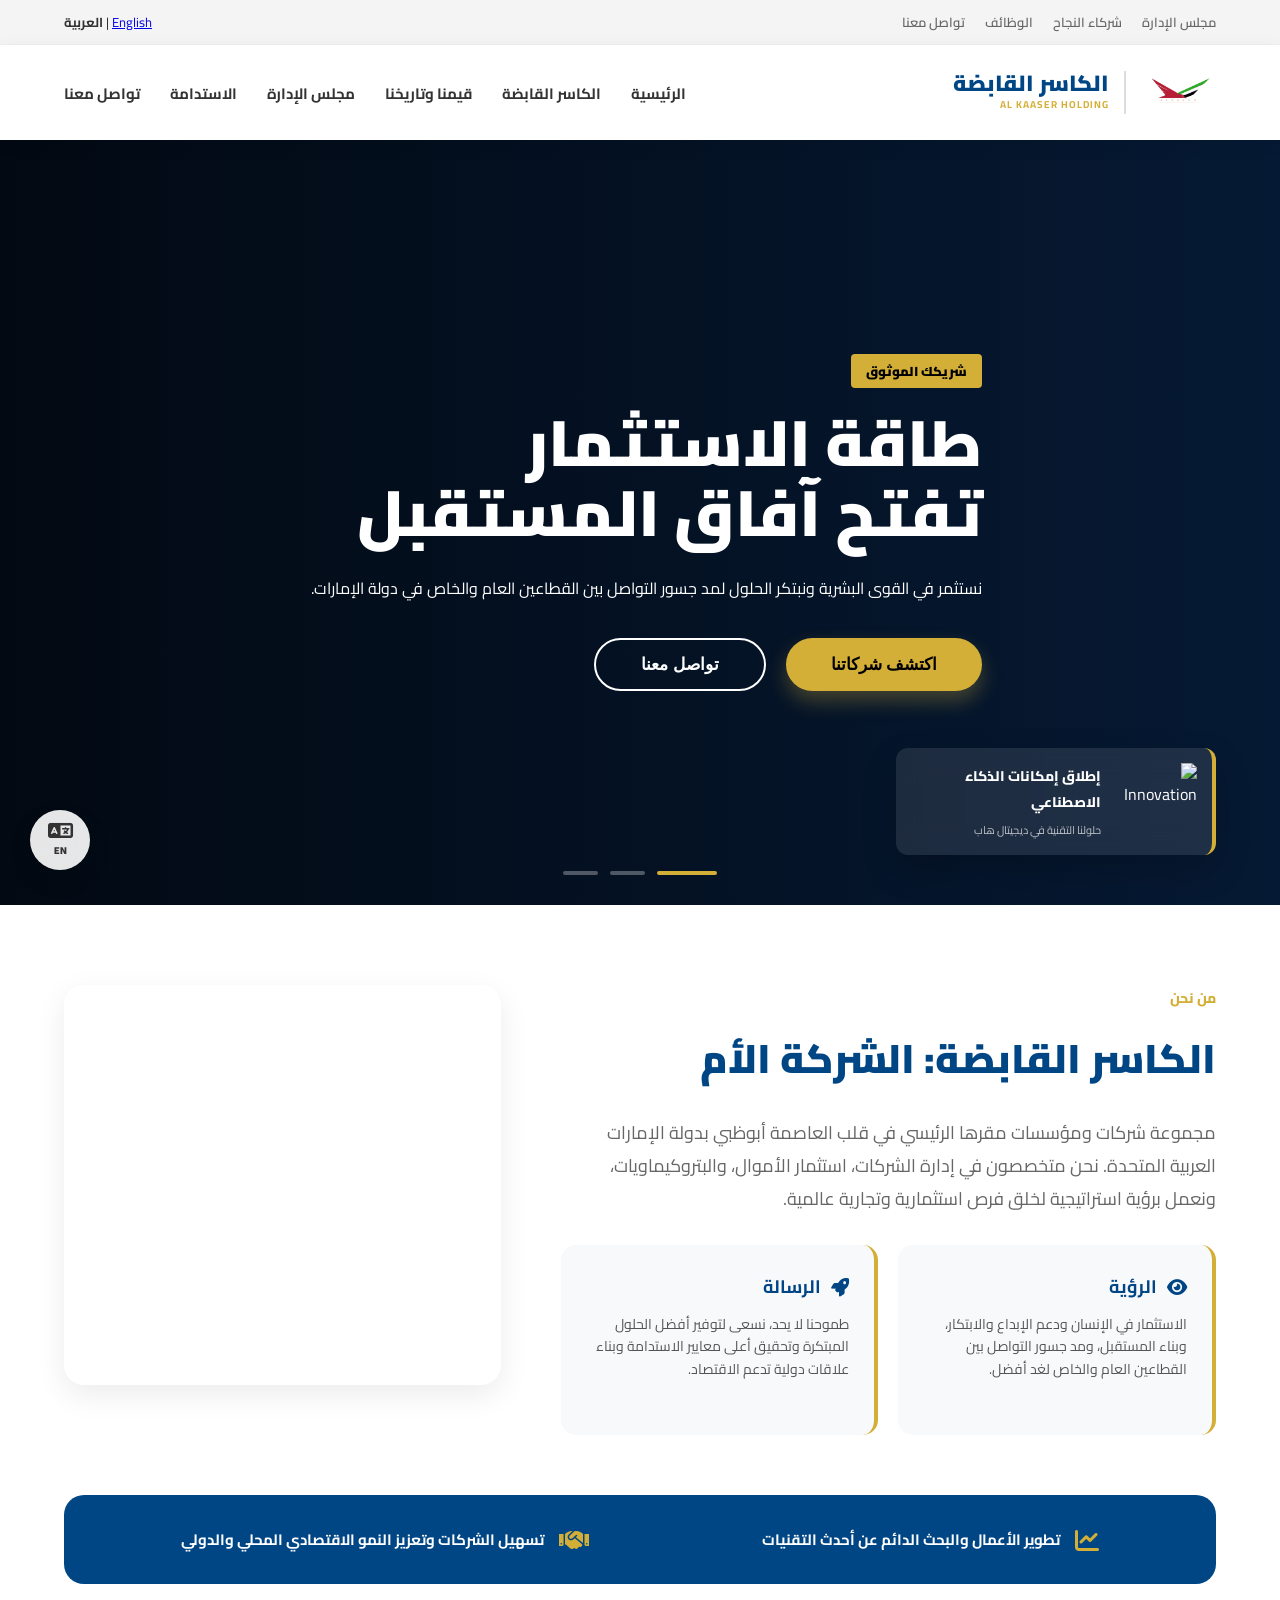
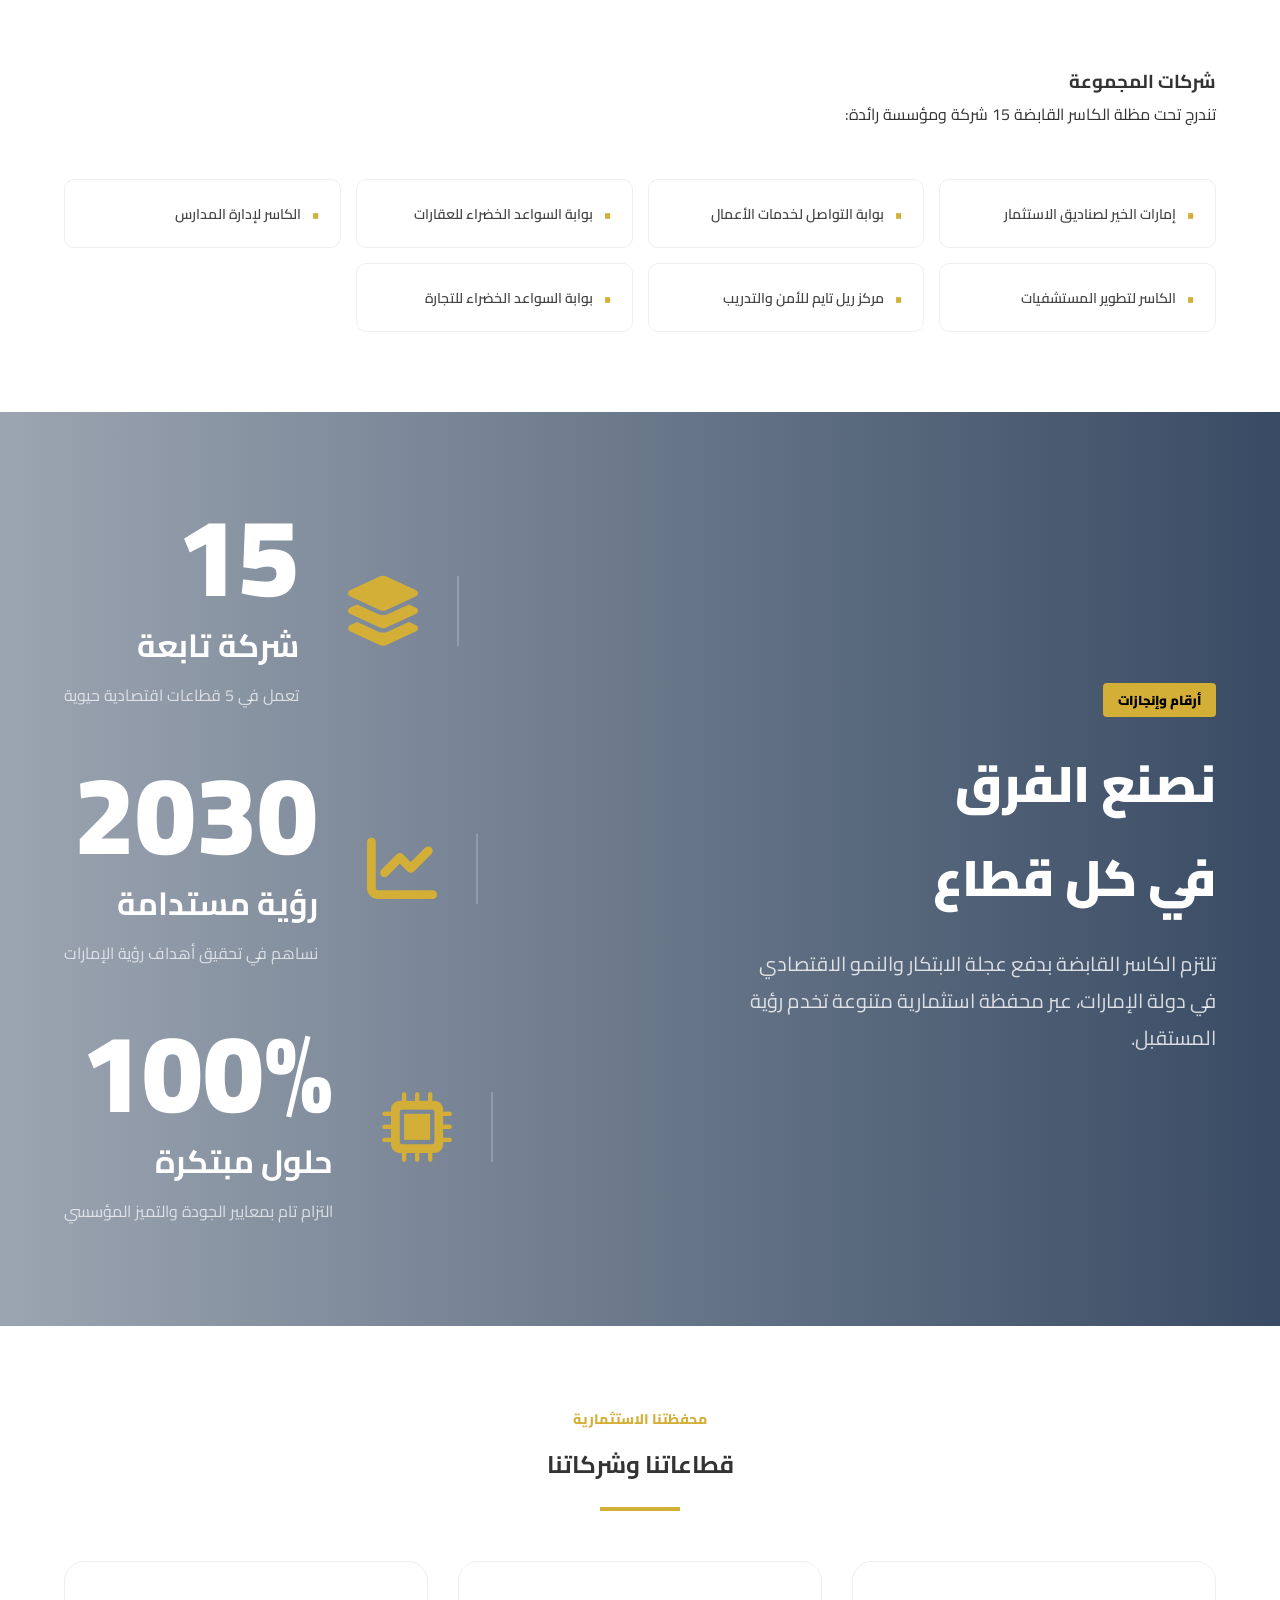
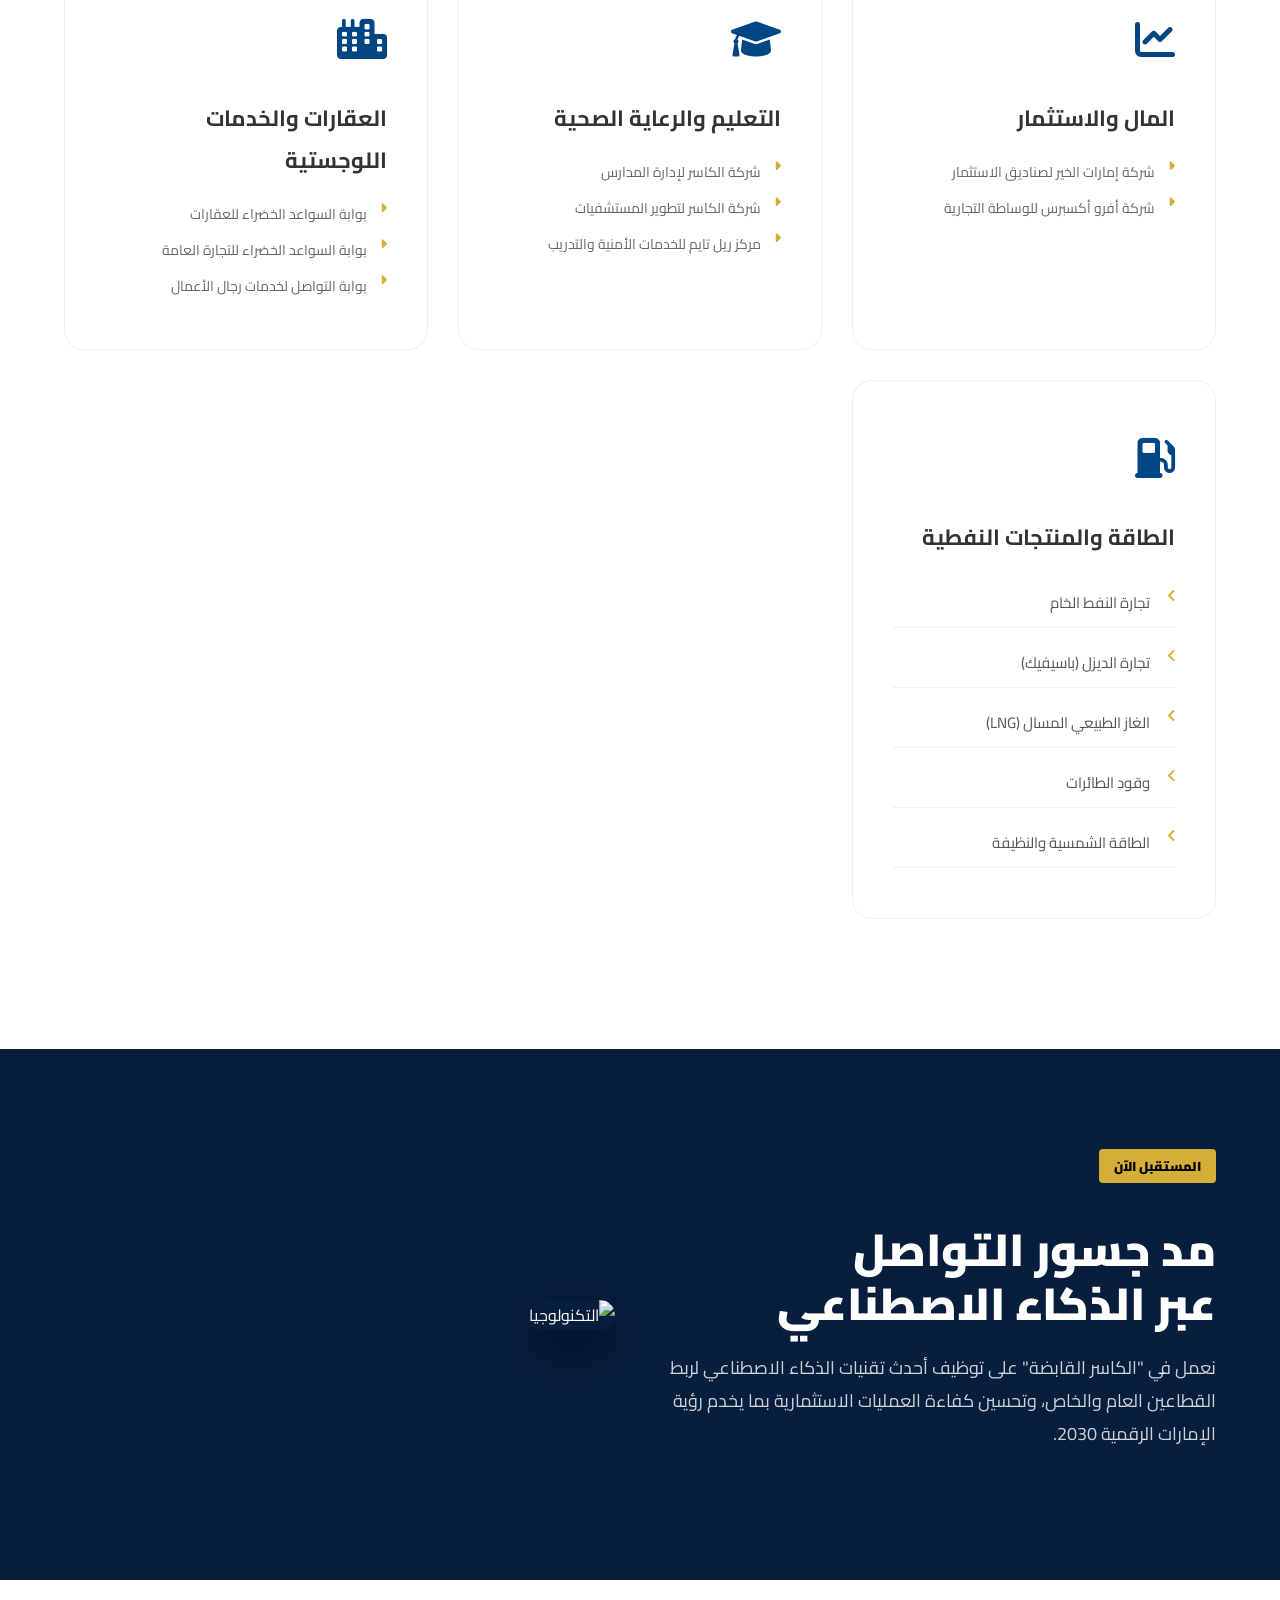
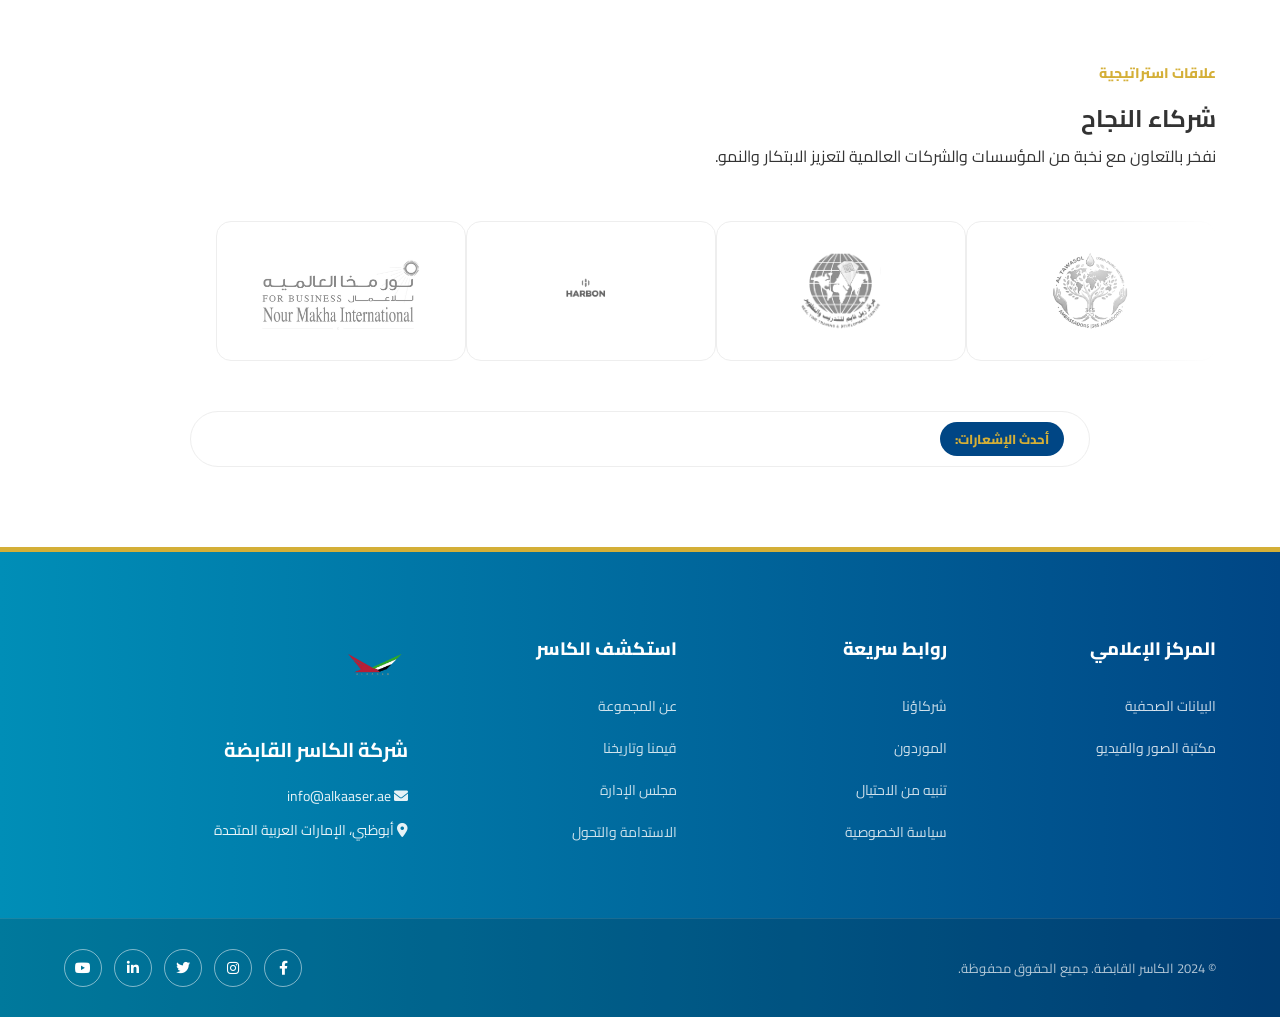
==== index.html @ e390e6de "first commit" ====
<!DOCTYPE html>
<html lang="ar" dir="rtl" id="main-html">

<head>
    <meta charset="UTF-8">
    <meta name="viewport" content="width=device-width, initial-scale=1.0">
    <title>الكاسر القابضة | Al Kaaser Holding</title>
    <link rel="stylesheet" href="style.css">
    <link href="https://fonts.googleapis.com/css2?family=Cairo:wght@300;400;600;700;900&display=swap" rel="stylesheet">
    <link rel="stylesheet" href="https://cdnjs.cloudflare.com/ajax/libs/font-awesome/6.0.0/css/all.min.css">
    <style>
        .lang-section { display: none; }
        .lang-section.active { display: block; }
    </style>
</head>
<body id="main-body">
    <div id="ar-version" class="lang-section active">
        <div class="top-bar">
            <div class="container flex-between">
                <div class="utility-links">
                    <a href="leadership.html">مجلس الإدارة</a>
                    <a href="partners.html">شركاء النجاح</a>
                    <a href="careers.html">الوظائف</a>
                    <a href="contact.html" class="top-contact-link">تواصل معنا</a>
                </div>
                <div class="lang-switch">
                    <a href="javascript:void(0)" onclick="switchLang('en')">English</a> | <strong>العربية</strong>
                </div>
            </div>
        </div>
        <header class="main-header">
            <div class="container nav-wrap">
                <div class="brand" onclick="location.reload()">
                    <img src="images/logo.png" alt="الكاسر" class="main-logo">
                    <div class="brand-text-container">
                        <span class="company-name">الكاسر القابضة</span>
                        <span class="company-sub">AL KAASER HOLDING</span>
                    </div>
                </div>
                <div class="menu-toggle" onclick="toggleMobileMenu()">
                    <i class="fas fa-bars"></i>
                </div>
                <nav class="main-nav">
                    <ul class="nav-menu">
                        <li><a href="index.html">الرئيسية</a></li>
                        <li><a href="about.html">الكاسر القابضة</a></li>
                        <li><a href="history.html">قيمنا وتاريخنا</a></li>
                        <li><a href="leadership.html">مجلس الإدارة</a></li>
                        <li><a href="sustainability.html">الاستدامة</a></li>
                        <li><a href="contact.html">تواصل معنا</a></li>
                    </ul>
                </nav>
            </div>
        </header>
        <div id="side-nav" class="mobile-sidebar">
            <div class="sidebar-header">
                <img src="images/logo.png" alt="Logo" width="50">
                <i class="fas fa-times" onclick="toggleMobileMenu()"></i>
            </div>
            <ul class="sidebar-links">
                <li><a href="index.html">الرئيسية</a></li>
                <li><a href="about.html">الكاسر القابضة</a></li>
                <li><a href="contact.html">تواصل معنا</a></li>
                <li><a href="history.html">قيمنا وتاريخنا</a></li>
                <li><a href="leadership.html">مجلس الإدارة</a></li>
            </ul>
        </div>
        <div id="overlay" class="menu-overlay" onclick="toggleMobileMenu()"></div>
        <section class="hero-slider ">
            <div class="slide active" style="background-image: url('https://static.myconnect.ae/-/media/yasconnect/project/ppad/plan-your-visit/famous-landmarks/article-qaw1.jpg');">
                <div class="hero-overlay">
                    <div class="container">
                        <div class="hero-content">
                            <span class="hero-badge">شريكك الموثوق</span>
                            <h1>طاقة الاستثمار <br> تفتح آفاق المستقبل</h1>
                            <p>نستثمر في القوى البشرية ونبتكر الحلول لمد جسور التواصل بين القطاعين العام والخاص في دولة الإمارات.</p>
                            <div class="hero-actions">
                                <button class="btn-gold-pro" onclick="location.href='#business'">اكتشف شركاتنا</button>
                                <button class="btn-outline-pro" onclick="location.href='#contact'">تواصل معنا</button>
                            </div>
                        </div>
                    </div>
                </div>
            </div>
            <div class="slide" style="background-image: url('https://images.unsplash.com/photo-1582672060674-bc2bd808a8b5?auto=format&fit=crop&w=1920&q=80');">
                <div class="hero-overlay">
                    <div class="container">
                        <div class="hero-content">
                            <span class="hero-badge">الاستدامة والبيئة</span>
                            <h1>نحو مستقبل <br> أخضر ومستدام</h1>
                            <p>نلتزم في الكاسر القابضة بتطبيق أعلى معايير الاستدامة البيئية والنمو الأخضر منخفض الكربون.</p>
                            <div class="hero-actions">
                                <button class="btn-gold-pro" onclick="location.href='sustainability.html'">تقرير الاستدامة</button>
                                <button class="btn-outline-pro" onclick="location.href='#about'">رؤيتنا</button>
                            </div>
                        </div>
                    </div>
                </div>
            </div>
            <div class="slide" style="background-image: url('https://images.unsplash.com/photo-1518770660439-4636190af475?auto=format&fit=crop&w=1920&q=80');">
                <div class="hero-overlay">
                    <div class="container">
                        <div class="hero-content">
                            <span class="hero-badge">الابتكار الرقمي</span>
                            <h1>الذكاء الاصطناعي <br> يقود استثماراتنا</h1>
                            <p>عبر "ديجيتال هاب"، نقدم حلولاً تقنية متطورة لتعزيز كفاءة الأعمال والتحول الرقمي الشامل.</p>
                            <div class="hero-actions">
                                <button class="btn-gold-pro" onclick="location.href='#innovation'">حلولنا التقنية</button>
                                <button class="btn-outline-pro" onclick="location.href='#business'">قطاعاتنا</button>
                            </div>
                        </div>
                    </div>
                </div>
            </div>
            <div class="hero-context-card">
                <div class="context-img">
                    <img src="https://images.unsplash.com/photo-1573164713988-8665fc963095?auto=format&fit=crop&w=200&q=80" alt="Innovation">
                </div>
                <div class="context-text">
                    <h4>إطلاق إمكانات الذكاء الاصطناعي</h4>
                    <p>حلولنا التقنية في ديجيتال هاب</p>
                </div>
            </div>
            <div class="slider-indicators">
                <span class="dot active"></span>
                <span class="dot"></span>
                <span class="dot"></span>
            </div>
        </section>

        <section id="about" class="section-padding container">
            <div class="vision-grid reveal">
                <div class="vision-text reveal-right delay-1">
                    <span class="sub-badge">من نحن</span>
                    <h2>الكاسر القابضة: الشركة الأم</h2>
                    <p>مجموعة شركات ومؤسسات مقرها الرئيسي في قلب العاصمة أبوظبي بدولة الإمارات العربية المتحدة. نحن متخصصون في إدارة الشركات، استثمار الأموال، والبتروكيماويات، ونعمل برؤية استراتيجية لخلق فرص استثمارية وتجارية عالمية.</p>
                    <div class="mission-mission-box">
                        <div class="mini-card">
                            <h3><i class="fas fa-eye"></i> الرؤية</h3>
                            <p>الاستثمار في الإنسان ودعم الإبداع والابتكار، وبناء المستقبل، ومد جسور التواصل بين القطاعين العام والخاص لغد أفضل.</p>
                        </div>
                        <div class="mini-card">
                            <h3><i class="fas fa-rocket"></i> الرسالة</h3>
                            <p>طموحنا لا يحد، نسعى لتوفير أفضل الحلول المبتكرة وتحقيق أعلى معايير الاستدامة وبناء علاقات دولية تدعم الاقتصاد.</p>
                        </div>
                    </div>
                </div>
                <div class="vision-image reveal-left delay-2">
                    <video autoplay muted loop playsinline class="vision-video">
                        <source src="Video .mp4" type="video/mp4">
                    </video>
                </div>
            </div>
            <div class="goals-bar reveal delay-3">
                <div class="goal-item"><i class="fas fa-chart-line"></i><span>تطوير الأعمال والبحث الدائم عن أحدث التقنيات</span></div>
                <div class="goal-item"><i class="fas fa-handshake"></i><span>تسهيل الشركات وتعزيز النمو الاقتصادي المحلي والدولي</span></div>
            </div>
            <div class="subsidiaries-section reveal delay-4">
                <div class="section-header-right"><h3>شركات المجموعة</h3><p>تندرج تحت مظلة الكاسر القابضة 15 شركة ومؤسسة رائدة:</p></div>
                <div class="companies-grid">
                    <div class="company-tag">إمارات الخير لصناديق الاستثمار</div>
                    <div class="company-tag">بوابة التواصل لخدمات الأعمال</div>
                    <div class="company-tag">بوابة السواعد الخضراء للعقارات</div>
                    <div class="company-tag">الكاسر لإدارة المدارس</div>
                    <div class="company-tag">الكاسر لتطوير المستشفيات</div>
                    <div class="company-tag">مركز ريل تايم للأمن والتدريب</div>
                    <div class="company-tag">بوابة السواعد الخضراء للتجارة</div>
                </div>
            </div>
        </section>
        <section class="adnoc-stats-section">
            <div class="fixed-gradient-overlay">
                <div class="container adnoc-grid">
                    <div class="adnoc-stats-info">
                        <span class="hero-badge">أرقام وإنجازات</span>
                        <h2>نصنع الفرق <br> في كل قطاع</h2>
                        <p>تلتزم الكاسر القابضة بدفع عجلة الابتكار والنمو الاقتصادي في دولة الإمارات، عبر محفظة استثمارية متنوعة تخدم رؤية المستقبل.</p>
                    </div>
                    <div class="adnoc-numbers-list">
                        <div class="adnoc-stat-card">
                            <div class="adnoc-icon-box"><i class="fas fa-layer-group"></i></div>
                            <div class="adnoc-num-wrap"><span class="big-num">15</span><div class="stat-title">شركة تابعة</div><p class="stat-desc">تعمل في 5 قطاعات اقتصادية حيوية</p></div>
                        </div>
                        <div class="adnoc-stat-card">
                            <div class="adnoc-icon-box"><i class="fas fa-chart-line"></i></div>
                            <div class="adnoc-num-wrap"><span class="big-num">2030</span><div class="stat-title">رؤية مستدامة</div><p class="stat-desc">نساهم في تحقيق أهداف رؤية الإمارات</p></div>
                        </div>
                        <div class="adnoc-stat-card">
                            <div class="adnoc-icon-box"><i class="fas fa-microchip"></i></div>
                            <div class="adnoc-num-wrap"><span class="big-num">100%</span><div class="stat-title">حلول مبتكرة</div><p class="stat-desc">التزام تام بمعايير الجودة والتميز المؤسسي</p></div>
                        </div>
                    </div>
                </div>
            </div>
        </section>
        <section id="business" class="section-padding container">
            <div class="section-title">
                <span class="sub-badge" style="text-align: center;">محفظتنا الاستثمارية</span>
                <h2 style="text-align: center;">قطاعاتنا وشركاتنا</h2>
                <div class="line-center"></div>
            </div>
            <div class="sectors-grid">
                <div class="sector-card reveal delay-1">
                    <div class="sector-icon"><i class="fas fa-chart-line"></i></div>
                    <h3>المال والاستثمار</h3>
                    <ul><li>شركة إمارات الخير لصناديق الاستثمار</li><li>شركة أفرو أكسبرس للوساطة التجارية</li></ul>
                </div>
                <div class="sector-card reveal delay-3">
                    <div class="sector-icon"><i class="fas fa-graduation-cap"></i></div>
                    <h3>التعليم والرعاية الصحية</h3>
                    <ul><li>شركة الكاسر لإدارة المدارس</li><li>شركة الكاسر لتطوير المستشفيات</li><li>مركز ريل تايم للخدمات الأمنية والتدريب</li></ul>
                </div>
                <div class="sector-card">
                    <div class="sector-icon"><i class="fas fa-city"></i></div>
                    <h3>العقارات والخدمات اللوجستية</h3>
                    <ul><li>بوابة السواعد الخضراء للعقارات</li><li>بوابة السواعد الخضراء للتجارة العامة</li><li>بوابة التواصل لخدمات رجال الأعمال</li></ul>
                </div>
                <div class="sector-card reveal delay-1">
                    <div class="sector-icon"><i class="fas fa-gas-pump"></i></div>
                    <h3>الطاقة والمنتجات النفطية</h3>
                    <ul class="product-links">
                        <li onclick="showProductDetails('oil')">تجارة النفط الخام</li>
                        <li onclick="showProductDetails('diesel')">تجارة الديزل (باسيفيك)</li>
                        <li onclick="showProductDetails('lng')">الغاز الطبيعي المسال (LNG)</li>
                        <li onclick="showProductDetails('jetfuel')">وقود الطائرات</li>
                        <li onclick="showProductDetails('solar')">الطاقة الشمسية والنظيفة</li>
                    </ul>
                </div>
            </div>
        </section>
        <section id="innovation" class="tech-section">
            <div class="container tech-wrapper">
                <div class="tech-visual">
                    <img src="https://images.unsplash.com/photo-1518770660439-4636190af475?auto=format&fit=crop&w=800&q=80" alt="التكنولوجيا">
                </div>
                <div class="tech-content">
                    <span class="hero-badge">المستقبل الآن</span>
                    <h2>مد جسور التواصل <br>عبر الذكاء الاصطناعي</h2>
                    <p>نعمل في "الكاسر القابضة" على توظيف أحدث تقنيات الذكاء الاصطناعي لربط القطاعين العام والخاص، وتحسين كفاءة العمليات الاستثمارية بما يخدم رؤية الإمارات الرقمية 2030.</p>
                </div>
            </div>
        </section>
        <section class="partners-section reveal">
            <div class="container">
                <div class="section-title">
                    <span class="sub-badge">علاقات استراتيجية</span>
                    <h2>شركاء النجاح</h2>
                    <p>نفخر بالتعاون مع نخبة من المؤسسات والشركات العالمية لتعزيز الابتكار والنمو.</p>
                </div>
                <div class="logos-slider">
                    <div class="logos-track">
                        <div class="logo-item"><img src="images/p-logo1.png" alt="Partner 1"></div>
                        <div class="logo-item"><img src="images/p-logo2.png" alt="Partner 2"></div>
                        <div class="logo-item"><img src="images/p-logo3.png" alt="Partner 3"></div>
                        <div class="logo-item"><img src="images/نور.jpeg" alt="Partner 5"></div>
                    </div>
                </div>
                <div class="partners-notifications">
                    <div class="notif-label">أحدث الإشعارات:</div>
                    <div class="notif-content">
                        <marquee direction="right" scrollamount="5">
                            🚀 توقيع اتفاقية تعاون مع "شركة طاقة" لتطوير حلول الطاقة الشمسية .. 🏆 تكريم "مجموعة الكاسر" كأفضل شريك استراتيجي لعام 2024 .. 🤝 انضمام "ديجيتال هاب" لمبادرة الابتكار الرقمي الوطنية ..
                        </marquee>
                    </div>
                </div>
            </div>
        </section>
        <footer class="main-footer">
            <div class="container footer-grid-wrap">
                <div class="footer-column">
                    <h4>المركز الإعلامي</h4>
                    <ul><li><a href="#">البيانات الصحفية</a></li><li><a href="#">مكتبة الصور والفيديو</a></li></ul>
                </div>
                <div class="footer-column">
                    <h4>روابط سريعة</h4>
                    <ul><li><a href="#">شركاؤنا</a></li><li><a href="#">الموردون</a></li><li><a href="#">تنبيه من الاحتيال</a></li><li><a href="privacy.html">سياسة الخصوصية</a></li></ul>
                </div>
                <div class="footer-column">
                    <h4>استكشف الكاسر</h4>
                    <ul><li><a href="about.html">عن المجموعة</a></li><li><a href="history.html">قيمنا وتاريخنا</a></li><li><a href="leadership.html">مجلس الإدارة</a></li><li><a href="sustainability.html">الاستدامة والتحول</a></li></ul>
                </div>
                <div class="footer-column brand-info-col">
                    <img src="images/logo.png" alt="Al Kaaser Logo" class="footer-logo">
                    <h3>شركة الكاسر القابضة</h3>
                    <div class="contact-details">
                        <p><i class="fas fa-envelope"></i> info@alkaaser.ae</p>
                        <p><i class="fas fa-map-marker-alt"></i> أبوظبي، الإمارات العربية المتحدة</p>
                    </div>
                </div>
            </div>
            <div class="footer-bottom-bar">
                <div class="container flex-between mobile-column">
                    <p>© 2024 الكاسر القابضة. جميع الحقوق محفوظة.</p>
                    <div class="social-icons-wrap">
                        <a href="#" class="social-circle"><i class="fab fa-facebook-f"></i></a>
                        <a href="#" class="social-circle"><i class="fab fa-instagram"></i></a>
                        <a href="#" class="social-circle"><i class="fab fa-twitter"></i></a>
                        <a href="#" class="social-circle"><i class="fab fa-linkedin-in"></i></a>
                        <a href="#" class="social-circle"><i class="fab fa-youtube"></i></a>
                    </div>
                </div>
            </div>
        </footer>

        <a href="javascript:void(0)" onclick="switchLang('en')" class="lang-float-btn" title="Switch to English">
            <i class="fas fa-language"></i>
            <span>EN</span>
        </a>
    </div>
    <div id="en-version" class="lang-section">
        <div class="top-bar">
            <div class="container flex-between">
                <div class="utility-links">
                    <a href="leadership.html">Board of Directors</a>
                    <a href="partners.html">Success Partners</a>
                    <a href="careers.html">Careers</a>
                    <a href="contact.html" class="top-contact-link">Contact Us</a>
                </div>
                <div class="lang-switch">
                    <a href="javascript:void(0)" onclick="switchLang('ar')">العربية</a> | <strong>English</strong>
                </div>
            </div>
        </div>
        <header class="main-header">
            <div class="container nav-wrap">
                <div class="brand" onclick="location.reload()">
                    <img src="images/logo.png" alt="Al Kaaser" class="main-logo">
                    <div class="brand-text-container">
                        <span class="company-name">Al Kaaser Holding</span>
                        <span class="company-sub">AL KAASER HOLDING</span>
                    </div>
                </div>
                <div class="menu-toggle" onclick="toggleMobileMenu()">
                    <i class="fas fa-bars"></i>
                </div>
                <nav class="main-nav">
                    <ul class="nav-menu">
                        <li><a href="index.html">Home</a></li>
                        <li><a href="about.html">About Al Kaaser</a></li>
                        <li><a href="history.html">Values & History</a></li>
                        <li><a href="leadership.html">Board of Directors</a></li>
                        <li><a href="sustainability.html">Sustainability</a></li>
                        <li><a href="contact.html">Contact Us</a></li>
                    </ul>
                </nav>
            </div>
        </header>
        <div id="side-nav" class="mobile-sidebar">
            <div class="sidebar-header">
                <img src="images/logo.png" alt="Logo" width="50">
                <i class="fas fa-times" onclick="toggleMobileMenu()"></i>
            </div>
            <ul class="sidebar-links">
                <li><a href="index.html">Home</a></li>
                <li><a href="about.html">Al Kaaser Holding</a></li>
                <li><a href="contact.html">Contact Us</a></li>
                <li><a href="history.html">Values & History</a></li>
                <li><a href="leadership.html">Board of Directors</a></li>
            </ul>
        </div>
        <div id="overlay" class="menu-overlay" onclick="toggleMobileMenu()"></div>
        <section class="hero-slider">
            <div class="slide active" style="background-image: url('https://static.myconnect.ae/-/media/yasconnect/project/ppad/plan-your-visit/famous-landmarks/article-qaw1.jpg');">
                <div class="hero-overlay">
                    <div class="container">
                        <div class="hero-content">
                            <span class="hero-badge">Your Trustworthy Partner</span>
                            <h1>Investment Energy <br> Unlocking the Future</h1>
                            <p>We invest in human capital and innovate solutions to bridge the gap between public and private sectors in the UAE.</p>
                            <div class="hero-actions">
                                <button class="btn-gold-pro" onclick="location.href='#business'">Explore Our Companies</button>
                                <button class="btn-outline-pro" onclick="location.href='#contact'">Contact Us</button>
                            </div>
                        </div>
                    </div>
                </div>
            </div>
            <div class="slide" style="background-image: url('https://images.unsplash.com/photo-1582672060674-bc2bd808a8b5?auto=format&fit=crop&w=1920&q=80');">
                <div class="hero-overlay">
                    <div class="container">
                        <div class="hero-content">
                            <span class="hero-badge">Sustainability & Environment</span>
                            <h1>Towards a Green <br> and Sustainable Future</h1>
                            <p>At Al Kaaser Holding, we are committed to the highest standards of environmental sustainability and low-carbon green growth.</p>
                            <div class="hero-actions">
                                <button class="btn-gold-pro" onclick="location.href='sustainability-en.html'">Sustainability Report</button>
                                <button class="btn-outline-pro" onclick="location.href='#about'">Our Vision</button>
                            </div>
                        </div>
                    </div>
                </div>
            </div>
            <div class="slide" style="background-image: url('https://images.unsplash.com/photo-1518770660439-4636190af475?auto=format&fit=crop&w=1920&q=80');">
                <div class="hero-overlay">
                    <div class="container">
                        <div class="hero-content">
                            <span class="hero-badge">Digital Innovation</span>
                            <h1>Artificial Intelligence <br> Driving Our Investments</h1>
                            <p>Through "Digital Hub", we provide advanced technical solutions to enhance business efficiency and comprehensive digital transformation.</p>
                            <div class="hero-actions">
                                <button class="btn-gold-pro" onclick="location.href='#innovation'">Our Tech Solutions</button>
                                <button class="btn-outline-pro" onclick="location.href='#business'">Our Sectors</button>
                            </div>
                        </div>
                    </div>
                </div>
            </div>
            <div class="hero-context-card">
                <div class="context-img">
                    <img src="https://images.unsplash.com/photo-1573164713988-8665fc963095?auto=format&fit=crop&w=200&q=80" alt="Innovation">
                </div>
                <div class="context-text">
                    <h4>Unlocking AI Potential</h4>
                    <p>Our technical solutions at Digital Hub</p>
                </div>
            </div>
            <div class="slider-indicators">
                <span class="dot active"></span>
                <span class="dot"></span>
                <span class="dot"></span>
            </div>
        </section>
        <section id="about" class="section-padding container">
            <div class="vision-grid reveal">
                <div class="vision-text reveal-left delay-1">
                    <span class="sub-badge">About Us</span>
                    <h2>Al Kaaser Holding: The Parent Company</h2>
                    <p>A group of companies and institutions headquartered in the heart of Abu Dhabi, UAE. We specialize in corporate management, investment, and petrochemicals, working with a strategic vision to create global investment and trade opportunities.</p>
                    <div class="mission-mission-box">
                        <div class="mini-card">
                            <h3><i class="fas fa-eye"></i> Vision</h3>
                            <p>Investing in people, supporting creativity and innovation, building the future, and bridging the public and private sectors for a better tomorrow.</p>
                        </div>
                        <div class="mini-card">
                            <h3><i class="fas fa-rocket"></i> Mission</h3>
                            <p>Our ambition is limitless; we seek to provide the best innovative solutions, achieve the highest sustainability standards, and build international relations that support the economy.</p>
                        </div>
                    </div>
                </div>
                <div class="vision-image reveal-right delay-2">
                    <video autoplay muted loop playsinline class="vision-video">
                        <source src="Video .mp4" type="video/mp4">
                    </video>
                </div>
            </div>
            <div class="goals-bar reveal delay-3">
                <div class="goal-item"><i class="fas fa-chart-line"></i><span>Business development and continuous research for latest technologies</span></div>
                <div class="goal-item"><i class="fas fa-handshake"></i><span>Empowering companies and enhancing local and international economic growth</span></div>
            </div>
            <div class="subsidiaries-section reveal delay-4">
                <div class="section-header-left"><h3>Group Companies</h3><p>Al Kaaser Holding oversees 15 leading companies and institutions:</p></div>
                <div class="companies-grid">
                    <div class="company-tag">Emirates Al Khair for Investment Funds</div>
                    <div class="company-tag">Communication Gate for Business Services</div>
                    <div class="company-tag">Green Arms Gate for Real Estate</div>
                    <div class="company-tag">Al Kaaser School Management</div>
                    <div class="company-tag">Al Kaaser Hospital Management & Development</div>
                    <div class="company-tag">Real Time Security & Training Center</div>
                    <div class="company-tag">Green Arms Gate for General Trade</div>
                </div>
            </div>
        </section>
        <section class="adnoc-stats-section">
            <div class="fixed-gradient-overlay">
                <div class="container adnoc-grid">
                    <div class="adnoc-stats-info">
                        <span class="hero-badge">Numbers & Achievements</span>
                        <h2>Making a Difference <br> in Every Sector</h2>
                        <p>Al Kaaser Holding is committed to driving innovation and economic growth in the UAE through a diverse investment portfolio serving the vision of the future.</p>
                    </div>
                    <div class="adnoc-numbers-list">
                        <div class="adnoc-stat-card">
                            <div class="adnoc-icon-box"><i class="fas fa-layer-group"></i></div>
                            <div class="adnoc-num-wrap"><span class="big-num">15</span><div class="stat-title">Subsidiaries</div><p class="stat-desc">Operating in 5 vital economic sectors</p></div>
                        </div>
                        <div class="adnoc-stat-card">
                            <div class="adnoc-icon-box"><i class="fas fa-chart-line"></i></div>
                            <div class="adnoc-num-wrap"><span class="big-num">2030</span><div class="stat-title">Sustainable Vision</div><p class="stat-desc">Contributing to UAE's Vision goals</p></div>
                        </div>
                        <div class="adnoc-stat-card">
                            <div class="adnoc-icon-box"><i class="fas fa-microchip"></i></div>
                            <div class="adnoc-num-wrap"><span class="big-num">100%</span><div class="stat-title">Innovative Solutions</div><p class="stat-desc">Full commitment to quality and excellence</p></div>
                        </div>
                    </div>
                </div>
            </div>
        </section>
        <section id="business" class="section-padding container">
            <div class="section-title">
                <span class="sub-badge" style="text-align: center;">Our Investment Portfolio</span>
                <h2 style="text-align: center;">Sectors & Companies</h2>
                <div class="line-center"></div>
            </div>
            <div class="sectors-grid">
                <div class="sector-card reveal delay-1">
                    <div class="sector-icon"><i class="fas fa-chart-line"></i></div>
                    <h3>Finance & Investment</h3>
                    <ul><li>Emirates Al Khair for Investment Funds</li><li>Afro Express for Trade Brokerage</li></ul>
                </div>
                <div class="sector-card reveal delay-3">
                    <div class="sector-icon"><i class="fas fa-graduation-cap"></i></div>
                    <h3>Education & Healthcare</h3>
                    <ul><li>Al Kaaser School Management</li><li>Al Kaaser Hospital Management</li><li>Real Time Training Center</li></ul>
                </div>
                <div class="sector-card">
                    <div class="sector-icon"><i class="fas fa-city"></i></div>
                    <h3>Real Estate & Logistics</h3>
                    <ul><li>Green Arms Gate for Real Estate</li><li>Green Arms Gate for General Trade</li><li>Communication Gate for Business Services</li></ul>
                </div>
                <div class="sector-card reveal delay-1">
                    <div class="sector-icon"><i class="fas fa-gas-pump"></i></div>
                    <h3>Energy & Petroleum Products</h3>
                    <ul class="product-links">
                        <li onclick="showProductDetails('oil')">Crude Oil Trading</li>
                        <li onclick="showProductDetails('diesel')">Diesel Trading (Pacific)</li>
                        <li onclick="showProductDetails('lng')">Liquefied Natural Gas (LNG)</li>
                        <li onclick="showProductDetails('jetfuel')">Aviation Fuel</li>
                        <li onclick="showProductDetails('solar')">Solar & Clean Energy</li>
                    </ul>
                </div>
            </div>
        </section>
        <section id="innovation" class="tech-section">
            <div class="container tech-wrapper">
                <div class="tech-visual">
                    <img src="https://images.unsplash.com/photo-1518770660439-4636190af475?auto=format&fit=crop&w=800&q=80" alt="Technology">
                </div>
                <div class="tech-content">
                    <span class="hero-badge">Future is Now</span>
                    <h2>Bridging Connections <br>Through AI</h2>
                    <p>At Al Kaaser Holding, we work on employing the latest AI technologies to link the public and private sectors, improving efficiency in line with the UAE Digital Vision 2030.</p>
                </div>
            </div>
        </section>
        <section class="partners-section reveal">
            <div class="container">
                <div class="section-title">
                    <span class="sub-badge">Strategic Relationships</span>
                    <h2>Success Partners</h2>
                    <p>We pride ourselves on collaborating with elite global institutions and companies to foster innovation and growth.</p>
                </div>
                <div class="logos-slider">
                    <div class="logos-track">
                        <div class="logo-item"><img src="images/p-logo1.png" alt="Partner 1"></div>
                        <div class="logo-item"><img src="images/p-logo2.png" alt="Partner 2"></div>
                        <div class="logo-item"><img src="images/p-logo3.png" alt="Partner 3"></div>
                        <div class="logo-item"><img src="images/نور.jpeg" alt="Partner 5"></div>
                    </div>
                </div>
                <div class="partners-notifications">
                    <div class="notif-label">Latest Announcements:</div>
                    <div class="notif-content">
                        <marquee direction="left" scrollamount="5">
                            🚀 Signed a collaboration agreement with "TAQA" to develop solar energy solutions .. 🏆 Al Kaaser Group honored as Best Strategic Partner of 2024 .. 🤝 Digital Hub joins the National Digital Innovation Initiative ..
                        </marquee>
                    </div>
                </div>
            </div>
        </section>
        <footer class="main-footer">
            <div class="container footer-grid-wrap">
                <div class="footer-column">
                    <h4>Media Center</h4>
                    <ul><li><a href="#">Press Releases</a></li><li><a href="#">Photo & Video Library</a></li></ul>
                </div>
                <div class="footer-column">
                    <h4>Quick Links</h4>
                    <ul><li><a href="#">Our Partners</a></li><li><a href="#">Suppliers</a></li><li><a href="#">Fraud Alert</a></li><li><a href="privacy.html">Privacy Policy</a></li></ul>
                </div>
                <div class="footer-column">
                    <h4>Explore Al Kaaser</h4>
                    <ul><li><a href="about.html">About the Group</a></li><li><a href="history.html">Values & History</a></li><li><a href="leadership.html">Board of Directors</a></li><li><a href="sustainability.html">Sustainability & Transformation</a></li></ul>
                </div>
                <div class="footer-column brand-info-col">
                    <img src="images/logo.png" alt="Al Kaaser Logo" class="footer-logo">
                    <h3>Al Kaaser Holding Company</h3>
                    <div class="contact-details">
                        <p><i class="fas fa-envelope"></i> info@alkaaser.ae</p>
                        <p><i class="fas fa-map-marker-alt"></i> Abu Dhabi, United Arab Emirates</p>
                    </div>
                </div>
            </div>
            <div class="footer-bottom-bar">
                <div class="container flex-between mobile-column">
                    <p>© 2024 Al Kaaser Holding. All Rights Reserved.</p>
                    <div class="social-icons-wrap">
                        <a href="#" class="social-circle"><i class="fab fa-facebook-f"></i></a>
                        <a href="#" class="social-circle"><i class="fab fa-instagram"></i></a>
                        <a href="#" class="social-circle"><i class="fab fa-twitter"></i></a>
                        <a href="#" class="social-circle"><i class="fab fa-linkedin-in"></i></a>
                        <a href="#" class="social-circle"><i class="fab fa-youtube"></i></a>
                    </div>
                </div>
            </div>
        </footer>
        <a href="javascript:void(0)" onclick="switchLang('ar')" class="lang-float-btn" title="Switch to Arabic">
            <i class="fas fa-language"></i>
            <span>AR</span>
        </a>
    </div>
    <script>
        function switchLang(lang) {
            const body = document.getElementById('main-body');
            const html = document.getElementById('main-html');
            const arSection = document.getElementById('ar-version');
            const enSection = document.getElementById('en-version');
            if (lang === 'en') {
                arSection.classList.remove('active');
                enSection.classList.add('active');
                html.setAttribute('lang', 'en');
                html.setAttribute('dir', 'ltr');
                body.classList.add('en-version');
            } else {
                enSection.classList.remove('active');
                arSection.classList.add('active');
                html.setAttribute('lang', 'ar');
                html.setAttribute('dir', 'rtl');
                body.classList.remove('en-version');
            }
            window.scrollTo(0, 0);
        }
    </script>
    <script src="script.js"></script>
</body>
</html>
---- style.css ----
@import url('https://fonts.googleapis.com/css2?family=Cairo:wght@300;400;600;700;900&display=swap');

:root {
    --primary: #004685;
    --accent: #d4af37;
    --dark: #0c0c0c;
    --gray-bg: #f8f9fb;
    --white: #ffffff;
    --shadow: 0 10px 30px rgba(0, 0, 0, 0.08);
}

* {
    margin: 0;
    padding: 0;
    box-sizing: border-box;
}

body {
    font-family: 'Cairo', sans-serif;
    background: var(--white);
    color: #333;
    direction: rtl;
}

.container {
    width: 90%;
    max-width: 1300px;
    margin: 0 auto;
}

.flex-between {
    display: flex;
    justify-content: space-between;
    align-items: center;
}

.top-bar {
    background: #f4f4f4;
    padding: 10px 0;
    font-size: 13px;
    border-bottom: 1px solid #eee;
}

.utility-links {
    display: flex;
    gap: 20px;
}

.utility-links a {
    color: #666;
    text-decoration: none;
    font-weight: 600;
    transition: 0.3s;
}

.utility-links a:hover {
    color: var(--primary);
}

.main-header {
    background: #fff;
    padding: 10px 0;
    position: sticky;
    top: 0;
    z-index: 1000;
    box-shadow: 0 4px 15px rgba(0, 0, 0, 0.03);
}

.nav-wrap {
    display: flex;
    justify-content: space-between;
    align-items: center;
}

.brand {
    display: flex;
    align-items: center;
    gap: 18px;
    cursor: pointer;
}

.main-logo {
    height: 80px;
    width: auto;
    object-fit: contain;
}

.brand-text-container {
    display: flex;
    flex-direction: column;
    border-right: 2px solid #ddd;
    padding-right: 15px;
}

.company-name {
    font-size: 24px;
    font-weight: 900;
    color: var(--primary);
    line-height: 1.1;
}

.company-sub {
    font-size: 11px;
    font-weight: 700;
    color: var(--accent);
    letter-spacing: 1px;
}

.nav-menu {
    display: flex;
    list-style: none;
    gap: 30px;
    align-items: center;
}

.nav-menu a {
    text-decoration: none;
    color: var(--dark);
    font-weight: 700;
    font-size: 15px;
    transition: 0.3s;
}

.nav-menu a:hover {
    color: var(--primary);
}

.hero {
    height: 85vh;
    background: linear-gradient(rgba(0, 0, 0, 0.45), rgba(0, 0, 0, 0.45)),
        url('https://images.unsplash.com/photo-1582672060674-bc2bd808a8b5?auto=format&fit=crop&w=1920&q=80') center/cover no-repeat;
    display: flex;
    align-items: center;
    justify-content: center;
    color: white;
    text-align: center;
}

.hero-content {
    max-width: 850px;
    margin: 0 auto;
}

.hero-badge {
    background: var(--accent);
    color: #000;
    padding: 6px 20px;
    font-weight: 900;
    margin-bottom: 25px;
    display: inline-block;
    border-radius: 4px;
    font-size: 14px;
}

.hero h1 {
    font-size: 65px;
    font-weight: 900;
    line-height: 1.2;
    margin-bottom: 25px;
    text-shadow: 0 5px 15px rgba(0, 0, 0, 0.3);
}

.hero p {
    font-size: 20px;
    margin-bottom: 45px;
    opacity: 0.95;
    max-width: 750px;
    margin-left: auto;
    margin-right: auto;
}

.hero-actions {
    display: flex;
    gap: 20px;
    justify-content: center;
}

.btn-primary {
    background: var(--accent);
    border: none;
    padding: 18px 50px;
    font-weight: 900;
    border-radius: 50px;
    cursor: pointer;
    transition: 0.3s;
    font-size: 16px;
    color: #000;
}

.btn-primary:hover {
    background: #fff;
    transform: translateY(-3px);
}

.btn-outline {
    background: transparent;
    border: 2px solid #fff;
    color: #fff;
    padding: 18px 50px;
    border-radius: 50px;
    cursor: pointer;
    font-weight: 700;
    transition: 0.3s;
}

.btn-outline:hover {
    background: #fff;
    color: var(--primary);
}

.section-padding {
    padding: 100px 0;
}

.vision-layout {
    display: grid;
    grid-template-columns: 1fr 1fr;
    gap: 80px;
    align-items: center;
}

.sustainability-section {
    background: var(--gray-bg);
    padding: 100px 0;
}

.eco-card {
    background: #fff;
    padding: 50px;
    border-radius: 30px;
    display: flex;
    align-items: center;
    gap: 50px;
    box-shadow: var(--shadow);
}

.has-mega {
    position: static;
}

.mega-menu {
    position: absolute;
    top: 100%;
    left: 0;
    width: 100%;
    background: #fff;
    padding: 60px 5%;
    box-shadow: 0 20px 40px rgba(0, 0, 0, 0.1);
    display: none;
    border-top: 3px solid var(--primary);
    z-index: 999;
}

.has-mega:hover .mega-menu {
    display: block;
}

.mega-grid {
    display: grid;
    grid-template-columns: repeat(5, 1fr);
    gap: 30px;
}

.mega-col h4 {
    color: var(--primary);
    font-size: 15px;
    margin-bottom: 20px;
    border-bottom: 1px solid #eee;
    padding-bottom: 10px;
}

.mega-col li {
    font-size: 13px;
    color: #777;
    list-style: none;
    margin-bottom: 10px;
    cursor: pointer;
    transition: 0.3s;
}

.mega-col li:hover {
    color: var(--primary);
    padding-right: 5px;
}

.footer {
    background: #0c0c0c;
    color: #fff;
    padding-top: 80px;
}

.footer-logo {
    height: 70px;
    margin-bottom: 30px;
}

.footer-bottom {
    border-top: 1px solid #222;
    padding: 30px 0;
    text-align: center;
    font-size: 13px;
    color: #555;
}

.section-padding {
    padding: 80px 0;
}

.vision-grid {
    display: grid;
    grid-template-columns: 1fr 1fr;
    gap: 60px;
    align-items: center;
}

.vision-text {
    text-align: right;
}

.sub-badge {
    color: var(--accent);
    font-weight: 800;
    font-size: 14px;
    text-transform: uppercase;
    display: block;
    margin-bottom: 10px;
}

.vision-text h2 {
    font-size: 40px;
    color: var(--primary);
    font-weight: 900;
    margin-bottom: 20px;
}

.vision-text p {
    font-size: 18px;
    color: #666;
    margin-bottom: 30px;
}

.vision-image img {
    width: 100%;
    height: 400px;
    object-fit: cover;
    border-radius: 20px;
    box-shadow: var(--shadow);
}

.btn-text {
    background: none;
    border: none;
    color: var(--primary);
    font-weight: 700;
    font-size: 16px;
    cursor: pointer;
    display: flex;
    align-items: center;
    gap: 10px;
}

.sustainability-section {
    background-color: #f4f7f9;
    padding: 100px 0;
}

.section-header-right {
    text-align: right;
    margin-bottom: 50px;
}

.section-header-right h2 {
    font-size: 32px;
    color: var(--primary);
    font-weight: 900;
    position: relative;
    padding-bottom: 15px;
}

.section-header-right h2::after {
    content: '';
    position: absolute;
    right: 0;
    bottom: 0;
    width: 60px;
    height: 4px;
    background: var(--accent);
}

.eco-card-container {
    background: #ffffff;
    border-radius: 30px;
    padding: 60px;
    box-shadow: 0 20px 40px rgba(0, 0, 0, 0.05);
}

.eco-card-content {
    display: flex;
    align-items: center;
    gap: 50px;
}

.eco-icon-box {
    width: 100px;
    height: 100px;
    background: #e8faf0;
    border-radius: 20px;
    display: flex;
    align-items: center;
    justify-content: center;
    font-size: 45px;
    color: #2ecc71;
    flex-shrink: 0;
}

.eco-text-box h3 {
    font-size: 26px;
    color: var(--primary);
    margin-bottom: 15px;
    font-weight: 800;
}

.eco-text-box p {
    font-size: 19px;
    color: #555;
    line-height: 1.8;
}

@media (max-width: 992px) {

    .vision-grid,
    .eco-card-content {
        grid-template-columns: 1fr;
        flex-direction: column;
        text-align: center;
    }

    .vision-text,
    .section-header-right {
        text-align: center;
    }

    .section-header-right h2::after {
        right: 50%;
        transform: translateX(50%);
    }

    .eco-icon-box {
        margin: 0 auto;
    }
}

.line-center {
    width: 80px;
    height: 4px;
    background: var(--accent);
    margin: 20px auto;
}

.sectors-grid {
    display: grid;
    grid-template-columns: repeat(auto-fit, minmax(300px, 1fr));
    gap: 30px;
    margin-top: 50px;
}

.sector-card {
    background: #fff;
    padding: 40px;
    border-radius: 20px;
    border: 1px solid #eee;
    transition: 0.4s;
    text-align: right;
}

.sector-card:hover {
    transform: translateY(-10px);
    box-shadow: 0 15px 40px rgba(0, 70, 133, 0.1);
    border-color: var(--primary);
}

.sector-icon {
    font-size: 40px;
    color: var(--primary);
    margin-bottom: 20px;
}

.sector-card h3 {
    font-size: 22px;
    color: var(--dark-navy);
    margin-bottom: 20px;
}

.sector-card ul {
    list-style: none;
}

.sector-card li {
    font-size: 14px;
    color: #666;
    margin-bottom: 10px;
    padding-right: 20px;
    position: relative;
}

.sector-card li::before {
    content: '\f0da';
    font-family: 'Font Awesome 6 Free';
    font-weight: 900;
    position: absolute;
    right: 0;
    color: var(--accent);
}

.tech-section {
    background: var(--dark-navy);
    padding: 80px 0;
    color: white;
    margin-top: 50px;
}

.tech-wrapper {
    display: flex;
    align-items: center;
    gap: 60px;
}

.tech-visual {
    flex: 1;
}

.tech-visual img {
    width: 100%;
    border-radius: 30px;
    box-shadow: 0 20px 40px rgba(0, 0, 0, 0.4);
}

.tech-content {
    flex: 1;
    text-align: right;
}

.tech-content h2 {
    font-size: 42px;
    font-weight: 900;
    margin: 20px 0;
    color: var(--white);
    line-height: 1.2;
}

.tech-content p {
    font-size: 18px;
    color: #a0aec0;
    margin-bottom: 40px;
}

.contact-main-card {
    display: flex;
    background: #fff;
    border-radius: 30px;
    overflow: hidden;
    box-shadow: var(--shadow);
    min-height: 550px;
    margin-bottom: 50px;
}

.contact-blue-side {
    flex: 1;
    background: var(--primary-blue);
    color: white;
    padding: 60px;
    display: flex;
    flex-direction: column;
    justify-content: center;
}

.contact-blue-side h2 {
    font-size: 35px;
    font-weight: 900;
    margin-bottom: 20px;
}

.contact-blue-side p {
    font-size: 17px;
    opacity: 0.8;
    margin-bottom: 40px;
}

.contact-info-list .info-item {
    display: flex;
    align-items: center;
    gap: 15px;
    margin-bottom: 25px;
    font-size: 16px;
}

.contact-info-list i {
    color: var(--accent);
    font-size: 20px;
}

.contact-white-side {
    flex: 1.5;
    padding: 60px;
    background: #fff;
}

.kaaser-form .input-group {
    margin-bottom: 25px;
}

.kaaser-form label {
    display: block;
    font-weight: 700;
    margin-bottom: 10px;
    color: var(--dark-navy);
}

.kaaser-form input,
.kaaser-form textarea {
    width: 100%;
    padding: 15px;
    border: 1px solid #e2e8f0;
    border-radius: 10px;
    background: #f8fafc;
    font-family: inherit;
    font-size: 15px;
}

.kaaser-form textarea {
    height: 120px;
    resize: none;
}

.btn-submit-gold {
    width: 100%;
    background: var(--accent);
    color: #000;
    padding: 18px;
    border: none;
    border-radius: 10px;
    font-weight: 900;
    font-size: 16px;
    cursor: pointer;
    transition: 0.3s;
}

.btn-submit-gold:hover {
    background: var(--primary-blue);
    color: white;
    transform: translateY(-3px);
}

@media (max-width: 992px) {

    .tech-wrapper,
    .contact-main-card {
        flex-direction: column;
    }

    .contact-blue-side,
    .contact-white-side {
        padding: 40px 20px;
    }
}


.tech-section {
    background-color: #071e3d !important;
    padding: 100px 0;
    color: white;
    overflow: hidden;
}

.tech-wrapper {
    display: flex;
    align-items: center;
    justify-content: space-between;
    gap: 50px;
    flex-direction: row-reverse;
}

.tech-content {
    flex: 1;
    text-align: right;
    z-index: 2;
}

.tech-content h2 {
    color: #ffffff !important;
    font-size: 45px;
    font-weight: 900;
    line-height: 1.2;
    margin: 20px 0;
    display: block !important;
}

.tech-content p {
    color: rgba(255, 255, 255, 0.8);
    font-size: 18px;
    margin-bottom: 30px;
}

.tech-visual {
    flex: 1;
}

.tech-visual img {
    width: 100%;
    border-radius: 20px;
    box-shadow: 0 20px 50px rgba(0, 0, 0, 0.5);
}

.contact-main-card {
    display: flex !important;
    background: #ffffff;
    border-radius: 30px;
    overflow: hidden;
    box-shadow: 0 20px 40px rgba(0, 0, 0, 0.1);
    margin: 50px auto;
    border: 1px solid #eee;
    width: 100%;
}

.contact-blue-side {
    flex: 1;
    background-color: #004685 !important;
    color: white;
    padding: 60px 40px;
    text-align: right;
}

.contact-blue-side h2 {
    font-size: 32px;
    font-weight: 800;
    margin-bottom: 20px;
    color: #fff;
}

.info-item {
    display: flex;
    align-items: center;
    gap: 15px;
    margin-bottom: 25px;
}

.info-item i {
    color: #d4af37;
    font-size: 22px;
}

.contact-white-side {
    flex: 1.5;
    padding: 60px 40px;
    background: #fff;
}

.kaaser-form {
    display: flex;
    flex-direction: column;
    gap: 20px;
}

.kaaser-form input,
.kaaser-form textarea {
    width: 100%;
    padding: 15px;
    border: 1px solid #e0e6ed;
    border-radius: 10px;
    background: #f9fafb;
    font-family: inherit;
}

.btn-submit-gold {
    background: #d4af37;
    color: #000;
    padding: 18px;
    border: none;
    border-radius: 10px;
    font-weight: 900;
    cursor: pointer;
    transition: 0.3s;
}

.btn-submit-gold:hover {
    background: #071e3d;
    color: #fff;
}

@media (max-width: 768px) {

    .tech-wrapper,
    .contact-main-card {
        flex-direction: column !important;
    }

    .contact-blue-side,
    .contact-white-side {
        width: 100%;
        padding: 30px 20px;
    }
}

.adnoc-stats-section {
    position: relative;
    width: 100%;
    min-height: 100vh;
    background-image: url('https://images.unsplash.com/photo-1516937941344-00b4e0337589?auto=format&fit=crop&w=1920&q=80');
    background-attachment: fixed;
}

.fixed-gradient-overlay {
    background: linear-gradient(to left, rgba(7, 30, 61, 0.8) 0%, rgba(7, 30, 61, 0.4) 100%);
    width: 100%;
    min-height: 100vh;
    display: flex;
    align-items: center;
    padding: 100px 0;
}

.adnoc-grid {
    display: grid;
    grid-template-columns: 1fr 1.2fr;
    gap: 100px;
    align-items: center;
}

.adnoc-stats-info h2 {
    font-size: 50px;
    color: white;
    font-weight: 900;
    margin-bottom: 20px;
}

.adnoc-stats-info p {
    font-size: 20px;
    color: rgba(255, 255, 255, 0.8);
    max-width: 500px;
}

.adnoc-numbers-list {
    display: flex;
    flex-direction: column;
    gap: 60px;
}

.adnoc-stat-card {
    display: flex;
    justify-content: flex-end;
    align-items: center;
    gap: 40px;
    color: white;
    text-align: right;
}

.big-num {
    font-size: 110px;
    font-weight: 900;
    line-height: 0.8;
    display: block;
    margin-bottom: 15px;
}

.stat-title {
    font-size: 32px;
    font-weight: 700;
    color: var(--white);
    margin-bottom: 5px;
}

.stat-desc {
    font-size: 16px;
    color: rgba(255, 255, 255, 0.7);
}

.adnoc-icon-box {
    font-size: 70px;
    color: var(--accent);
    border-right: 2px solid rgba(255, 255, 255, 0.2);
    padding-right: 30px;
    width: 120px;
    display: flex;
    justify-content: center;
}

@media (max-width: 992px) {
    .adnoc-grid {
        grid-template-columns: 1fr;
        gap: 50px;
    }

    .adnoc-stats-section {
        background-attachment: scroll;
    }

    .big-num {
        font-size: 70px;
    }

    .adnoc-stat-card {
        justify-content: center;
        text-align: center;
        flex-direction: column-reverse;
    }

    .adnoc-icon-box {
        border-right: none;
        padding-right: 0;
        border-bottom: 2px solid var(--accent);
        padding-bottom: 20px;
    }
}

.main-footer {
    background: linear-gradient(to left, #004685 0%, #008eb7 100%);
    color: white;
    padding-top: 80px;
    position: relative;
    border-top: 5px solid var(--accent);
}

.footer-grid-wrap {
    display: grid;
    grid-template-columns: 1fr 1fr 1fr 1.5fr;
    gap: 40px;
    padding-bottom: 60px;
}

.footer-column h4 {
    font-size: 18px;
    font-weight: 800;
    margin-bottom: 25px;
    color: #fff;
}

.footer-column ul {
    list-style: none;
}

.footer-column ul li {
    margin-bottom: 12px;
}

.footer-column ul li a {
    color: rgba(255, 255, 255, 0.8);
    text-decoration: none;
    font-size: 14px;
    transition: 0.3s;
}

.footer-column ul li a:hover {
    color: var(--accent);
    padding-right: 5px;
}

.brand-info-col {
    text-align: right;
}

.footer-logo {
    height: 70px;
    margin-bottom: 20px;
}

.brand-info-col h3 {
    font-size: 20px;
    margin-bottom: 15px;
}

.contact-details p {
    font-size: 14px;
    margin-bottom: 8px;
    color: rgba(255, 255, 255, 0.9);
}

.footer-bottom-bar {
    background: rgba(0, 0, 0, 0.15);
    padding: 30px 0;
    border-top: 1px solid rgba(255, 255, 255, 0.1);
}

.footer-bottom-bar p {
    font-size: 13px;
    color: rgba(255, 255, 255, 0.7);
}

.social-icons-wrap {
    display: flex;
    gap: 12px;
}

.social-circle {
    width: 38px;
    height: 38px;
    border: 1.5px solid rgba(255, 255, 255, 0.5);
    border-radius: 50%;
    display: flex;
    align-items: center;
    justify-content: center;
    color: white;
    text-decoration: none;
    font-size: 14px;
    transition: 0.3s;
}

.social-circle:hover {
    background: white;
    color: var(--primary-blue);
    border-color: white;
    transform: translateY(-3px);
}

@media (max-width: 992px) {
    .footer-grid-wrap {
        grid-template-columns: 1fr 1fr;
    }
}

@media (max-width: 600px) {
    .footer-grid-wrap {
        grid-template-columns: 1fr;
        text-align: center;
    }

    .brand-info-col {
        text-align: center;
        order: -1;
    }

    .mobile-column {
        flex-direction: column-reverse;
        gap: 20px;
    }
}

.hero-slider {
    position: relative;
    height: 100vh;
    width: 100%;
    overflow: hidden;
    background: var(--dark-navy);
}

.slide {
    position: absolute;
    inset: 0;
    opacity: 0;
    transition: opacity 1.2s ease-in-out, transform 1.2s ease;
    background-size: cover;
    background-position: center;
    transform: scale(1.1);
}

.slide.active {
    opacity: 1;
    z-index: 1;
    transform: scale(1);
}

.hero-overlay {
    background: linear-gradient(to left, rgba(7, 30, 61, 0.7) 0%, rgba(7, 30, 61, 0.3) 100%);
    width: 100%;
    height: 100%;
    display: flex;
    align-items: center;
}

.hero-content {
    max-width: 800px;
    animation: fadeInUp 1s ease forwards;
}

@keyframes fadeInUp {
    from {
        opacity: 0;
        transform: translateY(30px);
    }

    to {
        opacity: 1;
        transform: translateY(0);
    }
}

.hero-context-card {
    position: absolute;
    bottom: 80px;
    right: 5%;
    width: 320px;
    background: rgba(255, 255, 255, 0.1);
    backdrop-filter: blur(15px);
    display: flex;
    padding: 15px;
    border-radius: 8px;
    z-index: 10;
    color: white;
    border-right: 4px solid var(--accent);
    cursor: pointer;
    transition: 0.3s;
}

.hero-context-card:hover {
    background: rgba(255, 255, 255, 0.2);
}

.context-img img {
    width: 80px;
    height: 60px;
    object-fit: cover;
    border-radius: 4px;
}

.context-text {
    padding-right: 15px;
}

.context-text h4 {
    font-size: 14px;
    font-weight: 800;
    margin-bottom: 5px;
}

.context-text p {
    font-size: 12px;
    opacity: 0.8;
}

.slider-indicators {
    position: absolute;
    bottom: 30px;
    right: 50%;
    transform: translateX(50%);
    z-index: 10;
    display: flex;
    gap: 10px;
}

.dot {
    width: 40px;
    height: 3px;
    background: rgba(255, 255, 255, 0.3);
    cursor: pointer;
    transition: 0.3s;
}

.dot.active {
    background: var(--accent);
    width: 60px;
}


@import url('https://fonts.googleapis.com/css2?family=Cairo:wght@400;700;900&display=swap');

:root {
    --primary: #004685;
    --accent: #d4af37;
    --white: #ffffff;
}

* {
    margin: 0;
    padding: 0;
    box-sizing: border-box;
}

body {
    font-family: 'Cairo', sans-serif;
    direction: rtl;
}

.main-header {
    background: #fff;
    padding: 10px 0;
    position: sticky;
    top: 0;
    z-index: 1000;
    box-shadow: 0 4px 20px rgba(0, 0, 0, 0.05);
}

.nav-wrap {
    display: flex;
    justify-content: space-between;
    align-items: center;
    width: 90%;
    margin: auto;
}

.brand {
    display: flex;
    align-items: center;
    gap: 15px;
}

.main-logo {
    height: 75px;
}

.company-name {
    font-size: 22px;
    font-weight: 900;
    color: var(--primary);
    display: block;
}

.company-sub {
    font-size: 10px;
    font-weight: 700;
    color: var(--accent);
}

.nav-menu {
    display: flex;
    list-style: none;
    gap: 30px;
}

.nav-menu a {
    text-decoration: none;
    color: #333;
    font-weight: 700;
    font-size: 15px;
}

.nav-menu a:hover {
    color: var(--primary);
}

.hero-slider {
    position: relative;
    height: 85vh;
    overflow: hidden;
    background: #000;
}

.slide {
    position: absolute;
    width: 100%;
    height: 100%;
    background-size: cover;
    background-position: center;
    opacity: 0;
    transition: 1s ease-in-out;
}

.slide.active {
    opacity: 1;
}

.hero-overlay {
    background: linear-gradient(to left, rgba(7, 30, 61, 0.8) 0%, rgba(7, 30, 61, 0.3) 100%);
    width: 100%;
    height: 100%;
    display: flex;
    align-items: center;
}

.hero-content {
    text-align: right;
    color: white;
    max-width: 750px;
    padding: 0 5%;
}

.hero-badge {
    background: var(--accent);
    color: #000;
    padding: 5px 15px;
    font-weight: 900;
    font-size: 13px;
    margin-bottom: 20px;
    display: inline-block;
    border-radius: 4px;
}

.hero-content h1 {
    font-size: 60px;
    font-weight: 900;
    line-height: 1.1;
    margin-bottom: 20px;
}

.hero-actions {
    display: flex;
    gap: 15px;
    margin-top: 30px;
}

.btn-gold-pro {
    background: var(--accent) !important;
    color: #000 !important;
    border: none !important;
    padding: 15px 40px !important;
    font-weight: 900;
    font-size: 16px;
    border-radius: 50px !important;
    cursor: pointer;
    transition: 0.3s;
}

.btn-outline-pro {
    background: transparent !important;
    border: 2px solid #fff !important;
    color: #fff !important;
    padding: 15px 40px !important;
    font-weight: 700;
    font-size: 16px;
    border-radius: 50px !important;
    cursor: pointer;
    transition: 0.3s;
}

.btn-gold-pro:hover {
    background: #fff !important;
    transform: translateY(-3px);
}

.btn-outline-pro:hover {
    background: #fff !important;
    color: var(--primary) !important;
}

.hero-context-card {
    position: absolute;
    bottom: 50px;
    left: 5%;
    background: rgba(255, 255, 255, 0.1);
    backdrop-filter: blur(15px);
    display: flex;
    padding: 15px;
    border-radius: 12px;
    color: white;
    border-right: 4px solid var(--accent);
    z-index: 10;
}

.context-img img {
    width: 70px;
    height: 50px;
    object-fit: cover;
    border-radius: 4px;
}

.context-text {
    padding-right: 15px;
    text-align: right;
}

.context-text h4 {
    font-size: 14px;
    font-weight: 800;
}

.context-text p {
    font-size: 11px;
    opacity: 0.7;
}

.slider-indicators {
    position: absolute;
    bottom: 20px;
    right: 50%;
    transform: translateX(50%);
    display: flex;
    gap: 10px;
    z-index: 10;
}

.dot {
    width: 30px;
    height: 3px;
    background: rgba(255, 255, 255, 0.3);
    cursor: pointer;
}

.dot.active {
    background: var(--accent);
    width: 50px;
}

.hero-slider {
    position: relative;
    height: 85vh;
    width: 100%;
    overflow: hidden;
    background: #000;
}

.slide {
    position: absolute;
    inset: 0;
    opacity: 0;
    transition: opacity 1s ease-in-out;
    background-size: cover;
    background-position: center;
    z-index: 1;
}

.slide.active {
    opacity: 1;
    z-index: 2;
}

.hero-overlay {
    background: linear-gradient(to left, rgba(7, 30, 61, 0.85) 0%, rgba(7, 30, 61, 0.3) 100%);
    width: 100%;
    height: 100%;
    display: flex;
    align-items: center;
}

.hero-content {
    text-align: right;
    color: white;
    max-width: 800px;
    padding-right: 5%;
}

.hero-content h1 {
    font-size: clamp(35px, 5vw, 65px);
    font-weight: 900;
    line-height: 1.1;
    margin-bottom: 25px;
}

.hero-actions {
    display: flex;
    gap: 20px;
    margin-top: 35px;
    justify-content: flex-start;
}

.btn-gold-pro {
    background-color: var(--accent) !important;
    color: #000 !important;
    border: none !important;
    padding: 14px 45px !important;
    font-weight: 900;
    font-size: 17px;
    border-radius: 50px !important;
    cursor: pointer;
    transition: 0.3s cubic-bezier(0.4, 0, 0.2, 1);
    box-shadow: 0 10px 20px rgba(212, 175, 55, 0.3);
    text-decoration: none;
    display: inline-block;
}

.btn-gold-pro:hover {
    background-color: #fff !important;
    transform: translateY(-3px);
}

.btn-outline-pro {
    background-color: transparent !important;
    color: #fff !important;
    border: 2px solid #fff !important;
    padding: 14px 45px !important;
    font-weight: 700;
    font-size: 17px;
    border-radius: 50px !important;
    cursor: pointer;
    transition: 0.3s;
    text-decoration: none;
    display: inline-block;
}

.btn-outline-pro:hover {
    background-color: #fff !important;
    color: var(--primary) !important;
    transform: translateY(-3px);
}

.hero-context-card {
    position: absolute;
    bottom: 50px;
    left: 5%;
    background: rgba(255, 255, 255, 0.1);
    backdrop-filter: blur(15px);
    display: flex;
    padding: 15px;
    border-radius: 12px;
    color: white;
    border-right: 4px solid var(--accent);
    z-index: 10;
    box-shadow: 0 15px 35px rgba(0, 0, 0, 0.2);
}

.slider-indicators {
    position: absolute;
    bottom: 30px;
    right: 50%;
    transform: translateX(50%);
    display: flex;
    gap: 12px;
    z-index: 10;
}

.dot {
    width: 35px;
    height: 4px;
    background: rgba(255, 255, 255, 0.3);
    border-radius: 2px;
    cursor: pointer;
    transition: 0.4s;
}

.dot.active {
    background: var(--accent);
    width: 60px;
}



.reveal {
    opacity: 0;
    transform: translateY(30px);
    transition: all 0.8s cubic-bezier(0.4, 0, 0.2, 1);
    will-change: opacity, transform;
}

.reveal.active {
    opacity: 1;
    transform: translateY(0);
}

.reveal-left {
    transform: translateX(-50px);
    opacity: 0;
    transition: all 0.8s ease;
}

.reveal-right {
    transform: translateX(50px);
    opacity: 0;
    transition: all 0.8s ease;
}

.reveal-left.active,
.reveal-right.active {
    opacity: 1;
    transform: translateX(0);
}

.delay-1 {
    transition-delay: 0.2s;
}

.delay-2 {
    transition-delay: 0.4s;
}

.delay-3 {
    transition-delay: 0.6s;
}

.sector-card {
    transition: transform 0.4s ease, box-shadow 0.4s ease !important;
}

.sector-card:hover {
    transform: translateY(-15px) scale(1.02) !important;
    box-shadow: 0 20px 40px rgba(0, 70, 133, 0.15) !important;
}

.eco-icon i,
.adnoc-icon-box i {
    animation: pulse-gold 3s infinite ease-in-out;
}

@keyframes pulse-gold {
    0% {
        transform: scale(1);
        opacity: 0.8;
    }

    50% {
        transform: scale(1.1);
        opacity: 1;
    }

    100% {
        transform: scale(1);
        opacity: 0.8;
    }
}



@media (max-width: 768px) {
    .container {
        width: 92%;
    }

    .top-bar {
        display: none;
    }

    .main-header {
        padding: 10px 0;
    }

    .nav-menu {
        display: none;
    }

    .main-logo {
        height: 50px;
    }

    .company-name {
        font-size: 16px;
    }

    .company-sub {
        font-size: 8px;
    }

    .hero {
        height: auto;
        padding: 100px 0 50px;
        text-align: center;
    }

    .hero-overlay {
        background: rgba(7, 30, 61, 0.7);
    }

    .hero-content {
        padding: 0 10px;
    }

    .hero h1 {
        font-size: 32px !important;
        line-height: 1.3;
    }

    .hero p {
        font-size: 16px;
        margin-bottom: 30px;
    }

    .hero-actions {
        flex-direction: column;
        gap: 15px;
        width: 100%;
    }

    .btn-gold-pro,
    .btn-outline-pro {
        width: 100%;
        padding: 15px;
        margin: 0 !important;
    }

    .hero-context-card {
        position: relative;
        bottom: 0;
        left: 0;
        width: 100%;
        margin-top: 30px;
        background: rgba(255, 255, 255, 0.1);
        border-radius: 15px;
    }

    .vision-layout {
        grid-template-columns: 1fr;
        gap: 30px;
        text-align: center;
    }

    .vision-text h2 {
        font-size: 28px;
    }

    .vision-image img {
        height: 250px;
    }

    .eco-card {
        flex-direction: column;
        text-align: center;
        padding: 30px 20px;
        gap: 20px;
    }

    .eco-icon {
        font-size: 60px;
    }

    .eco-text-box h3 {
        font-size: 22px;
    }

    .adnoc-grid {
        grid-template-columns: 1fr;
        gap: 40px;
    }

    .adnoc-stats-section {
        background-attachment: scroll;
        min-height: auto;
    }

    .adnoc-stats-info {
        text-align: center;
    }

    .adnoc-stats-info h2 {
        font-size: 30px;
    }

    .adnoc-stat-card {
        flex-direction: column-reverse;
        gap: 15px;
        text-align: center;
        justify-content: center;
    }

    .big-num {
        font-size: 60px !important;
    }

    .stat-title {
        font-size: 20px;
    }

    .adnoc-icon-box {
        border-right: none;
        border-bottom: 2px solid var(--accent);
        padding: 0 0 15px 0;
        width: 60px;
        margin: 0 auto;
    }

    .sectors-grid {
        grid-template-columns: 1fr;
    }

    .sector-card {
        padding: 25px;
    }

    .tech-wrapper {
        flex-direction: column-reverse;
        gap: 30px;
        text-align: center;
    }

    .tech-content h2 {
        font-size: 28px;
    }

    .contact-main-card {
        flex-direction: column;
    }

    .contact-blue-side,
    .contact-white-side {
        padding: 40px 20px;
        width: 100%;
    }

    .contact-blue-side h2 {
        font-size: 26px;
    }

    .footer-grid-wrap {
        grid-template-columns: 1fr;
        text-align: center;
        gap: 40px;
    }

    .brand-info-col {
        text-align: center;
    }

    .social-icons-wrap {
        justify-content: center;
    }

    .mobile-column {
        flex-direction: column-reverse;
        gap: 20px;
        text-align: center;
    }
}

.menu-toggle {
    display: none;
    font-size: 24px;
    color: var(--primary);
    cursor: pointer;
}

.mobile-sidebar {
    position: fixed;
    top: 0;
    left: -100%;
    width: 280px;
    height: 100%;
    background: #fff;
    z-index: 2000;
    transition: 0.4s cubic-bezier(0.4, 0, 0.2, 1);
    padding: 30px;
    box-shadow: 10px 0 30px rgba(0, 0, 0, 0.1);
}

.mobile-sidebar.active {
    left: 0;
}

.menu-overlay {
    position: fixed;
    top: 0;
    left: 0;
    width: 100%;
    height: 100%;
    background: rgba(0, 0, 0, 0.5);
    z-index: 1999;
    display: none;
}

.menu-overlay.active {
    display: block;
}

.sidebar-header {
    display: flex;
    justify-content: space-between;
    align-items: center;
    margin-bottom: 40px;
}

.sidebar-links {
    list-style: none;
}

.sidebar-links li {
    margin-bottom: 20px;
    border-bottom: 1px solid #f0f0f0;
    padding-bottom: 10px;
}

.sidebar-links a {
    text-decoration: none;
    color: var(--dark);
    font-weight: 700;
    font-size: 18px;
}

@media (max-width: 768px) {
    .menu-toggle {
        display: block;
    }

    .main-nav {
        display: none;
    }

    .hero {
        height: 100vh !important;
        background-attachment: scroll !important;
        background-position: 70% center !important;
    }

    .hero h1 {
        font-size: 38px !important;
        text-align: center;
    }

    .hero p {
        font-size: 16px !important;
        text-align: center;
        margin: 0 auto 30px;
    }

    .hero-actions {
        flex-direction: column;
        width: 100%;
    }

    .btn-gold-pro,
    .btn-outline-pro {
        width: 100%;
        margin: 0 0 10px 0 !important;
        text-align: center;
    }

    .hero-context-card {
        display: none;
    }
}





@media (max-width: 768px) {
    .sector-card {
        text-align: center !important;
        padding: 30px 20px !important;
    }

    .sector-icon {
        margin: 0 auto 20px !important;
        display: flex;
        justify-content: center;
    }

    .sector-card ul {
        display: inline-block;
        text-align: right;
        padding: 0;
        margin: 0 auto;
    }

    .tech-content {
        text-align: center !important;
    }

    .tech-content h2 {
        font-size: 28px !important;
        margin: 15px 0 !important;
    }


    .tech-content .btn-gold:hover {
        background-color: #fff !important;
        transform: translateY(-3px);
    }

    .tech-content .hero-badge {
        margin: 0 auto 15px !important;
        display: inline-block;
    }
}

.tech-content .btn-gold {
    background-color: var(--accent) !important;
    color: #000 !important;
    border: none !important;
    padding: 15px 40px !important;
    border-radius: 50px !important;
    font-weight: 900 !important;
    font-size: 16px !important;
    box-shadow: 0 10px 20px rgba(212, 175, 55, 0.3);
    cursor: pointer;
    display: inline-block;
    width: 100%;
    max-width: 280px;
    margin: 20px auto 0 !important;
    transition: 0.3s;
}



.product-links {
    list-style: none;
    padding: 0;
}

.product-links li {
    font-size: 15px;
    color: #555;
    padding: 10px 25px 10px 0;
    border-bottom: 1px solid #f0f0f0;
    cursor: pointer;
    position: relative;
    transition: 0.3s;
}

.product-links li::before {
    content: '\f104';
    font-family: 'Font Awesome 6 Free';
    font-weight: 900;
    position: absolute;
    right: 0;
    color: var(--accent);
}

.product-links li:hover {
    color: var(--primary-blue);
    padding-right: 10px;
    background: #f9f9f9;
}

.modal-overlay-custom {
    position: fixed;
    top: 0;
    left: 0;
    width: 100%;
    height: 100%;
    background: rgba(7, 30, 61, 0.9);
    z-index: 5000;
    display: none;
    align-items: center;
    justify-content: center;
    backdrop-filter: blur(8px);
}

.modal-box-pro {
    background: #fff;
    width: 90%;
    max-width: 600px;
    padding: 50px;
    border-radius: 20px;
    position: relative;
    box-shadow: 0 30px 60px rgba(0, 0, 0, 0.3);
    text-align: right;
    animation: modalFadeIn 0.4s ease;
}

@keyframes modalFadeIn {
    from {
        opacity: 0;
        transform: translateY(-30px);
    }

    to {
        opacity: 1;
        transform: translateY(0);
    }
}

.close-modal {
    position: absolute;
    top: 20px;
    right: 20px;
    font-size: 35px;
    color: #999;
    cursor: pointer;
}

.modal-content-wrap h2 {
    color: var(--primary-blue);
    margin-bottom: 20px;
    font-weight: 800;
}

.modal-content-wrap p {
    font-size: 17px;
    color: #666;
    line-height: 1.8;
}

.modal-tag {
    background: var(--accent);
    color: #000;
    padding: 4px 12px;
    font-size: 12px;
    font-weight: bold;
    border-radius: 4px;
    display: inline-block;
    margin-bottom: 15px;
}

.vision-grid {
    display: grid;
    grid-template-columns: 1.2fr 0.8fr;
    gap: 60px;
    align-items: flex-start;
    margin-bottom: 60px;
}

.mission-mission-box {
    display: grid;
    grid-template-columns: 1fr 1fr;
    gap: 20px;
    margin-top: 30px;
}

.mini-card {
    background: #f8f9fb;
    padding: 25px;
    border-radius: 15px;
    border-right: 4px solid var(--accent);
}

.mini-card h3 {
    font-size: 18px;
    color: var(--primary);
    margin-bottom: 10px;
    display: flex;
    align-items: center;
    gap: 10px;
}

.mini-card p {
    font-size: 14px !important;
    line-height: 1.6 !important;
    color: #555 !important;
}

.goals-bar {
    display: flex;
    justify-content: space-around;
    background: var(--primary);
    padding: 30px;
    border-radius: 20px;
    color: white;
    margin-bottom: 80px;
}

.goal-item {
    display: flex;
    align-items: center;
    gap: 15px;
    font-weight: 700;
    font-size: 15px;
}

.goal-item i {
    font-size: 24px;
    color: var(--accent);
}

.companies-grid {
    display: grid;
    grid-template-columns: repeat(auto-fill, minmax(240px, 1fr));
    gap: 15px;
    margin-top: 30px;
}

.company-tag {
    background: #fff;
    border: 1px solid #eee;
    padding: 15px 20px;
    border-radius: 10px;
    font-size: 14px;
    font-weight: 600;
    color: #444;
    transition: 0.3s;
    cursor: default;
    display: flex;
    align-items: center;
}

.company-tag:hover {
    background: var(--primary);
    color: white;
    transform: scale(1.03);
    border-color: var(--primary);
}

.company-tag::before {
    content: '•';
    color: var(--accent);
    font-size: 20px;
    margin-left: 10px;
}

@media (max-width: 992px) {
    .vision-grid {
        grid-template-columns: 1fr;
    }

    .mission-mission-box {
        grid-template-columns: 1fr;
    }

    .goals-bar {
        flex-direction: column;
        gap: 20px;
        text-align: center;
    }
}


.page-title-section {
    background-color: var(--primary);
    background-image: linear-gradient(rgba(0, 70, 133, 0.9), rgba(0, 70, 133, 0.9)), url('uae-pattern.jpg');
    padding: 80px 0;
    color: white;
}

.page-title-section h1 {
    font-size: 45px;
    font-weight: 900;
    margin: 20px 0;
}

.breadcrumb {
    font-size: 14px;
    opacity: 0.8;
}

.breadcrumb a {
    color: var(--accent);
    text-decoration: none;
}

.leader-main-card {
    display: grid;
    grid-template-columns: 0.8fr 1.2fr;
    gap: 50px;
    background: #fff;
    border-radius: 30px;
    overflow: hidden;
    box-shadow: var(--shadow);
    align-items: center;
}

.leader-img img {
    width: 100%;
    height: 500px;
    object-fit: cover;
    display: block;
}

.leader-info {
    padding: 60px;
}

.gold-line {
    width: 50px;
    height: 4px;
    background: var(--accent);
    display: block;
    margin-bottom: 20px;
}

.leader-info h3 {
    font-size: 27px;
    color: var(--primary);
    margin-bottom: 10px;
    font-weight: 900;
}

.designation {
    color: var(--accent);
    font-weight: 700;
    margin-bottom: 20px;
}

.leader-bio {
    font-size: 17px;
    color: #666;
    line-height: 1.8;
}

.leadership-grid {
    display: grid;
    grid-template-columns: repeat(auto-fit, minmax(280px, 1fr));
    gap: 30px;
    margin-top: 40px;
}

.leader-card {
    background: white;
    border-radius: 20px;
    overflow: hidden;
    border: 1px solid #eee;
    transition: 0.3s;
}

.member-img img {
    width: 100%;
    height: 350px;
    object-fit: cover;
    filter: grayscale(100%);
    transition: 0.5s;
}

.leader-card:hover .member-img img {
    filter: grayscale(0%);
    transform: scale(1.05);
}

.member-text {
    padding: 25px;
    text-align: center;
}

.member-text h4 {
    font-size: 20px;
    color: var(--primary);
    margin-bottom: 5px;
}

.member-text span {
    font-size: 13px;
    color: var(--accent);
    font-weight: 700;
}

.leader-card:hover {
    box-shadow: 0 15px 30px rgba(0, 0, 0, 0.1);
}

@media (max-width: 992px) {
    .leader-main-card {
        grid-template-columns: 1fr;
    }

    .leader-img img {
        height: 350px;
    }

    .leader-info {
        padding: 30px;
        text-align: center;
    }

    .gold-line {
        margin: 0 auto 20px;
    }
}

.invest-form-container {
    background: #fff;
    padding: 50px;
    border-radius: 25px;
    box-shadow: var(--shadow);
    max-width: 900px;
    margin: 0 auto;
}

.form-header {
    text-align: center;
    margin-bottom: 40px;
}

.form-grid {
    display: grid;
    grid-template-columns: 1fr 1fr;
    gap: 25px;
}

.input-group label {
    display: block;
    font-weight: 700;
    margin-bottom: 10px;
    color: var(--primary);
}

.input-group input,
.input-group select {
    width: 100%;
    padding: 15px;
    border: 1px solid #ddd;
    border-radius: 10px;
    font-family: inherit;
}

.upload-grid {
    display: grid;
    grid-template-columns: 1fr 1fr;
    gap: 20px;
    margin-top: 30px;
}

.upload-box {
    border: 2px dashed #ddd;
    padding: 30px;
    text-align: center;
    border-radius: 15px;
    background: #fcfcfc;
    position: relative;
    cursor: pointer;
}

.upload-box:hover {
    border-color: var(--accent);
    background: #fffdf5;
}

.upload-box input {
    position: absolute;
    inset: 0;
    opacity: 0;
    cursor: pointer;
}

.btn-pay {
    width: 100%;
    background: linear-gradient(135deg, #1a1a1a 0%, #333 100%);
    color: var(--accent);
    padding: 20px;
    border: none;
    border-radius: 12px;
    font-size: 18px;
    font-weight: 900;
    cursor: pointer;
    margin-top: 30px;
    box-shadow: 0 10px 20px rgba(0, 0, 0, 0.1);
}

.btn-pay:hover {
    transform: scale(1.02);
    background: #000;
}

.payment-notice {
    background: #fff9e6;
    padding: 15px;
    border-radius: 8px;
    margin-top: 30px;
    text-align: center;
    color: #856404;
}


.career-container {
    background: #fff;
    padding: 50px;
    border-radius: 25px;
    box-shadow: 0 15px 40px rgba(0, 0, 0, 0.05);
    max-width: 900px;
    margin: 0 auto;
    border: 1px solid #eee;
}

.form-intro {
    text-align: center;
    margin-bottom: 40px;
}

.form-intro h2 {
    color: var(--primary-blue);
    font-weight: 900;
}

.form-grid {
    display: grid;
    grid-template-columns: 1fr 1fr;
    gap: 25px;
    margin-bottom: 30px;
}

.input-group label {
    display: block;
    font-weight: 700;
    margin-bottom: 8px;
    color: #444;
    font-size: 14px;
}

.input-group input,
.input-group select {
    width: 100%;
    padding: 15px;
    border: 1px solid #e2e8f0;
    border-radius: 10px;
    background: #f8fafc;
    font-family: inherit;
}

.modern-upload-box {
    border: 2px dashed #cbd5e0;
    padding: 40px;
    text-align: center;
    border-radius: 15px;
    background: #fdfdfd;
    position: relative;
    cursor: pointer;
    transition: 0.3s;
    margin: 10px 0;
}

.modern-upload-box:hover {
    border-color: var(--accent);
    background: #fffdf5;
}

.modern-upload-box i {
    font-size: 40px;
    color: var(--primary-blue);
    margin-bottom: 15px;
}

.modern-upload-box input {
    position: absolute;
    inset: 0;
    opacity: 0;
    cursor: pointer;
}

.full-btn {
    width: 100%;
    padding: 18px !important;
    margin-top: 20px;
}

@media (max-width: 768px) {
    .form-grid {
        grid-template-columns: 1fr;
    }

    .career-container {
        padding: 30px 20px;
    }
}

.partners-section {
    padding: 80px 0;
    background: #fff;
    overflow: hidden;
}

.logos-slider {
    margin: 50px 0;
    position: relative;
    width: 100%;
}

.logos-slider::before,
.logos-slider::after {
    content: "";
    position: absolute;
    top: 0;
    width: 150px;
    height: 100%;
    z-index: 2;
}

.logos-slider::before {
    left: 0;
    background: linear-gradient(to right, white, transparent);
}

.logos-slider::after {
    right: 0;
    background: linear-gradient(to left, white, transparent);
}

.logos-track {
    display: flex;
    width: calc(250px * 10);
}

.logo-item {
    width: 250px;
    display: flex;
    justify-content: center;
    align-items: center;
    padding: 0 40px;
}

.logo-item img {
    width: 160px;
    height: auto;
    transition: 0.4s;
}

.logo-item img:hover {
    filter: grayscale(0%);
    opacity: 1;
    transform: scale(1.1);
}

@keyframes scrollLogos {
    0% {
        transform: translateX(0);
    }

    100% {
        transform: translateX(calc(-250px * 5));
    }

}

.partners-notifications {
    background: var(--soft-gray);
    border-radius: 50px;
    padding: 10px 25px;
    display: flex;
    align-items: center;
    border: 1px solid #eee;
    margin-top: 40px;
    max-width: 900px;
    margin-left: auto;
    margin-right: auto;
}

.notif-label {
    background: var(--primary);
    color: var(--accent);
    padding: 5px 15px;
    border-radius: 20px;
    font-size: 13px;
    font-weight: 800;
    white-space: nowrap;
    margin-left: 15px;
}

.notif-content {
    flex: 1;
    color: #555;
    font-size: 14px;
    font-weight: 600;
}

@media (max-width: 768px) {
    .logos-track {
        animation-duration: 15s;
    }

    .logo-item {
        width: 150px;
    }

    .logo-item img {
        width: 100px;
    }
}


.vision-video {
    width: 100%;
    height: 400px;
    object-fit: cover;
    border-radius: 20px;
    box-shadow: var(--shadow);
    display: block;
}

@media (max-width: 992px) {
    .vision-video {
        height: 250px;
    }
}


.sustainability-hero {
    background: linear-gradient(135deg, #004685 0%, #00602d 100%) !important;
}

.sus-row {
    display: flex;
    align-items: center;
    gap: 80px;
    margin-bottom: 120px;
}

.sus-row.reverse {
    flex-direction: row-reverse;
}

.sus-text {
    flex: 1.2;
    text-align: right;
}

.sus-img {
    flex: 0.8;
}

.sus-img img {
    width: 100%;
    height: 450px;
    object-fit: cover;
    border-radius: 30px;
    box-shadow: var(--shadow);
}

.sus-icon-title {
    display: flex;
    align-items: center;
    gap: 20px;
    margin-bottom: 25px;
}

.sus-icon-title i {
    font-size: 40px;
    color: var(--accent);
}

.sus-icon-title h2 {
    font-size: 32px;
    color: var(--primary);
    font-weight: 900;
}

.sus-text p {
    font-size: 18px;
    color: #555;
    line-height: 1.8;
    margin-bottom: 20px;
}

.highlight-info,
.promise-box {
    background: #f0f7ff;
    padding: 25px;
    border-radius: 15px;
    border-right: 5px solid var(--primary);
    margin-top: 30px;
}

.promise-box {
    background: #f6fff9;
    border-right-color: #2ecc71;
}

.promise-box p {
    margin-bottom: 0;
    font-weight: 700;
    color: #1b5e20;
}

.check-list {
    list-style: none;
    margin-top: 25px;
}

.check-list li {
    font-size: 16px;
    font-weight: 700;
    color: var(--primary);
    margin-bottom: 12px;
    display: flex;
    align-items: center;
    gap: 12px;
}

.check-list li i {
    color: #2ecc71;
}

@media (max-width: 992px) {

    .sus-row,
    .sus-row.reverse {
        flex-direction: column;
        gap: 40px;
        text-align: center;
    }

    .sus-text {
        text-align: center;
    }

    .sus-icon-title {
        justify-content: center;
    }

    .sus-img img {
        height: 300px;
    }

    .highlight-info,
    .promise-box {
        text-align: right;
    }
}


.about-hero {
    background: linear-gradient(rgba(0, 70, 133, 0.8), rgba(0, 70, 133, 0.8)),
        url('https://static.myconnect.ae/-/media/yasconnect/project/ppad/plan-your-visit/famous-landmarks/article-qaw1.jpg') center/cover no-repeat !important;
}

.about-main-row {
    display: grid;
    grid-template-columns: 1.2fr 0.8fr;
    gap: 60px;
    align-items: center;
    margin-bottom: 80px;
}

.about-main-text h2 {
    font-size: 36px;
    color: var(--primary);
    margin-bottom: 25px;
    position: relative;
    padding-bottom: 10px;
}

.about-main-text h2::after {
    content: '';
    position: absolute;
    right: 0;
    bottom: 0;
    width: 50px;
    height: 4px;
    background: var(--accent);
}

.about-main-text p {
    font-size: 18px;
    color: #555;
    margin-bottom: 20px;
    line-height: 1.9;
}

.about-main-image img {
    width: 100%;
    border-radius: 20px;
    box-shadow: var(--shadow);
}

.highlight-box-navy {
    background: var(--primary);
    color: white;
    padding: 50px;
    border-radius: 30px;
    text-align: center;
    margin-bottom: 80px;
    border-right: 10px solid var(--accent);
}

.highlight-box-navy h3 {
    font-size: 28px;
    margin-bottom: 20px;
}

.highlight-box-navy p {
    font-size: 18px;
    opacity: 0.9;
    max-width: 900px;
    margin: 0 auto;
}

.solar-tag {
    display: inline-block;
    margin-top: 30px;
    background: rgba(255, 255, 255, 0.1);
    padding: 10px 25px;
    border-radius: 50px;
    color: var(--accent);
    font-weight: 700;
}

.vision-mission-grid {
    display: grid;
    grid-template-columns: 1fr 1fr;
    gap: 30px;
}

.vm-card {
    background: #fff;
    padding: 50px;
    border-radius: 25px;
    box-shadow: var(--shadow);
    text-align: center;
}

.vm-card.gold-border {
    border-top: 5px solid var(--accent);
}

.vm-card.blue-border {
    border-top: 5px solid var(--primary);
}

.vm-icon {
    font-size: 45px;
    color: var(--primary);
    margin-bottom: 20px;
}

.vm-card h3 {
    font-size: 26px;
    margin-bottom: 20px;
    color: var(--primary);
}

.vm-card p {
    font-size: 16px;
    color: #666;
    line-height: 1.8;
}

.mission-points {
    text-align: right;
    margin-top: 20px;
    list-style: none;
    padding-right: 0;
}

.mission-points li {
    font-size: 15px;
    color: #555;
    margin-bottom: 10px;
    position: relative;
    padding-right: 25px;
}

.mission-points li::before {
    content: '\f00c';
    font-family: 'Font Awesome 6 Free';
    font-weight: 900;
    position: absolute;
    right: 0;
    color: var(--accent);
}

@media (max-width: 992px) {

    .about-main-row,
    .vision-mission-grid {
        grid-template-columns: 1fr;
        text-align: center;
    }

    .about-main-text {
        text-align: center;
    }

    .about-main-text h2::after {
        right: 50%;
        transform: translateX(50%);
    }

    .mission-points {
        display: inline-block;
    }
}



.history-hero {
    background: linear-gradient(rgba(0, 70, 133, 0.7), rgba(0, 70, 133, 0.7)),
        url('https://images.unsplash.com/photo-1578895101408-1a36b834405b?auto=format&fit=crop&w=1920&q=80') center/cover no-repeat fixed !important;
    padding: 120px 0 !important;
}

.history-layout {
    display: grid;
    grid-template-columns: 1fr 1fr;
    gap: 60px;
    align-items: center;
}

.history-image img {
    width: 100%;
    height: 450px;
    border-radius: 30px;
    object-fit: cover;
    box-shadow: var(--shadow);
}

.values-section {
    background-color: var(--soft-gray);
}

.values-grid {
    display: grid;
    grid-template-columns: repeat(3, 1fr);
    gap: 25px;
    margin-top: 40px;
}

.value-card {
    background: #fff;
    padding: 40px 30px;
    border-radius: 20px;
    text-align: center;
    border-bottom: 4px solid transparent;
    transition: 0.4s;
}

.value-card i {
    font-size: 40px;
    color: var(--primary);
    margin-bottom: 20px;
}

.value-card h4 {
    font-size: 20px;
    margin-bottom: 15px;
    color: var(--primary);
}

.value-card p {
    font-size: 14px;
    color: #777;
    line-height: 1.6;
}

.value-card:hover {
    transform: translateY(-10px);
    border-bottom-color: var(--accent);
    box-shadow: var(--shadow);
}

.phil-row {
    display: flex;
    align-items: center;
    gap: 50px;
    margin-bottom: 60px;
    background: #fff;
    padding: 40px;
    border-radius: 25px;
    box-shadow: 0 5px 20px rgba(0, 0, 0, 0.02);
}

.phil-row.reverse {
    flex-direction: row-reverse;
}

.phil-icon-box {
    width: 90px;
    height: 90px;
    border-radius: 50%;
    display: flex;
    align-items: center;
    justify-content: center;
    font-size: 35px;
    flex-shrink: 0;
}

.blue-box {
    background: #eef4ff;
    color: var(--primary);
}

.gold-box {
    background: #fff9e6;
    color: var(--accent);
}

.phil-text h3 {
    font-size: 24px;
    color: var(--primary);
    margin-bottom: 10px;
}

.phil-text p {
    font-size: 16px;
    color: #666;
    line-height: 1.8;
}

@media (max-width: 992px) {

    .history-layout,
    .values-grid,
    .phil-row,
    .phil-row.reverse {
        grid-template-columns: 1fr;
        flex-direction: column;
        text-align: center;
    }

    .history-image img {
        height: 300px;
    }

    .phil-icon-box {
        margin: 0 auto 20px;
    }
}

@media (max-width: 768px) {
    .menu-toggle {
        display: block !important;
        font-size: 28px !important;
        color: var(--primary-blue) !important;
        cursor: pointer;
        z-index: 1001;
        order: 2;
    }

    .nav-wrap {
        display: flex;
        justify-content: space-between;
        align-items: center;
    }
}

.contact-hero {
    background: linear-gradient(135deg, #004685 0%, #052d52 100%) !important;
    padding: 100px 0 !important;
}

.contact-main-card {
    display: flex;
    background: #fff;
    border-radius: 30px;
    overflow: hidden;
    box-shadow: 0 30px 60px rgba(0, 0, 0, 0.05);
    margin-top: -60px;
    position: relative;
    z-index: 10;
    border: 1px solid #eee;
}

.contact-blue-side {
    flex: 1;
    background-color: #004685;
    color: white;
    padding: 60px 45px;
    text-align: right;
}

.contact-blue-side h2 {
    font-size: 36px;
    font-weight: 800;
    margin-bottom: 20px;
}

.contact-blue-side p {
    font-size: 16px;
    opacity: 0.8;
    margin-bottom: 50px;
    line-height: 1.8;
}

.contact-info-list .info-item {
    display: flex;
    gap: 20px;
    margin-bottom: 35px;
    align-items: flex-start;
}

.info-item i {
    font-size: 24px;
    color: var(--accent);
    margin-top: 5px;
}

.item-text span {
    display: block;
    font-size: 12px;
    opacity: 0.6;
    margin-bottom: 5px;
}

.item-text a,
.item-text p {
    color: white;
    text-decoration: none;
    font-size: 16px;
    font-weight: 600;
    margin: 0;
}

.social-links-contact {
    display: flex;
    gap: 15px;
    margin-top: 50px;
}

.social-links-contact a {
    color: white;
    font-size: 20px;
    opacity: 0.7;
    transition: 0.3s;
}

.social-links-contact a:hover {
    opacity: 1;
    color: var(--accent);
}

.contact-white-side {
    flex: 1.4;
    padding: 60px;
    background: #fff;
}

.kaaser-form .input-group {
    margin-bottom: 25px;
}

.kaaser-form label {
    display: block;
    font-weight: 700;
    margin-bottom: 10px;
    color: #333;
    font-size: 15px;
}

.kaaser-form input,
.kaaser-form select,
.kaaser-form textarea {
    width: 100%;
    padding: 15px;
    border: 1px solid #e0e6ed;
    border-radius: 12px;
    background: #f9fafb;
    font-family: inherit;
    font-size: 15px;
    outline: none;
    transition: 0.3s;
}

.kaaser-form input:focus,
.kaaser-form textarea:focus {
    border-color: var(--primary);
    background: #fff;
    box-shadow: 0 0 10px rgba(0, 70, 133, 0.05);
}

.kaaser-form textarea {
    height: 130px;
    resize: none;
}

.btn-submit-gold {
    width: 100%;
    background-color: var(--accent);
    color: #000;
    padding: 18px;
    border: none;
    border-radius: 12px;
    font-weight: 900;
    font-size: 17px;
    cursor: pointer;
    transition: 0.3s ease;
    box-shadow: 0 10px 20px rgba(212, 175, 55, 0.2);
}

.btn-submit-gold:hover {
    background-color: var(--primary);
    color: #fff;
    transform: translateY(-3px);
}

@media (max-width: 992px) {
    .contact-main-card {
        flex-direction: column;
        margin-top: 20px;
    }

    .contact-blue-side,
    .contact-white-side {
        padding: 40px 25px;
        width: 100%;
    }

    .contact-blue-side {
        text-align: center;
    }

    .contact-info-list .info-item {
        justify-content: center;
        text-align: right;
    }

    .social-links-contact {
        justify-content: center;
    }
}

.top-contact-link {
    position: relative !important;
    z-index: 9999 !important;
    cursor: pointer !important;
    display: inline-block !important;
    pointer-events: auto !important;
}


.privacy-hero {
    background: linear-gradient(135deg, #071e3d 0%, #004685 100%) !important;
    padding: 80px 0 !important;
}

.privacy-container {
    max-width: 1000px;
    margin: 0 auto;
    background: #fff;
    padding: 60px;
    border-radius: 30px;
    box-shadow: var(--shadow);
}

.privacy-block {
    margin-bottom: 50px;
}

.block-header {
    display: flex;
    align-items: center;
    gap: 15px;
    margin-bottom: 20px;
    border-bottom: 1px solid #eee;
    padding-bottom: 15px;
}

.block-header i {
    font-size: 24px;
    color: var(--accent);
}

.block-header h2 {
    font-size: 24px;
    color: var(--primary);
    font-weight: 800;
}

.privacy-block p {
    font-size: 16px;
    color: #555;
    line-height: 1.8;
}

.sub-block {
    margin-top: 20px;
    padding-right: 20px;
    border-right: 3px solid #f0f0f0;
}

.sub-block h3 {
    font-size: 17px;
    color: var(--dark-navy);
    margin-bottom: 8px;
}

.privacy-list {
    list-style: none;
    margin-top: 15px;
}

.privacy-list li {
    margin-bottom: 10px;
    padding-right: 25px;
    position: relative;
    font-size: 15px;
    color: #666;
}

.privacy-list li::before {
    content: "\f058";
    font-family: "Font Awesome 6 Free";
    font-weight: 900;
    position: absolute;
    right: 0;
    color: #2ecc71;
}

.contact-block-highlight {
    background: #f8faff;
    padding: 30px;
    border-radius: 20px;
    border: 1px solid #eef2f7;
}

.privacy-contact-info {
    margin-top: 20px;
}

.privacy-contact-info p {
    margin-bottom: 10px;
    font-size: 15px;
}

.privacy-contact-info i {
    width: 25px;
    color: var(--primary);
}

@media (max-width: 768px) {
    .privacy-container {
        padding: 30px 20px;
    }

    .block-header h2 {
        font-size: 20px;
    }
}


.partners-hero {
    background: linear-gradient(rgba(0, 70, 133, 0.8), rgba(0, 70, 133, 0.8)),
        url('https://images.unsplash.com/photo-1486406146926-c627a92ad1ab?auto=format&fit=crop&w=1920&q=80') center/cover no-repeat !important;
}

.intro-p {
    font-size: 19px;
    color: #555;
    max-width: 900px;
    margin-bottom: 60px;
}

.partner-sector {
    margin-bottom: 80px;
}

.partner-sector h3 {
    font-size: 22px;
    color: var(--primary-blue);
    margin-bottom: 30px;
    padding-right: 15px;
    border-right: 4px solid var(--accent);
}

.logos-grid {
    display: grid;
    grid-template-columns: repeat(auto-fill, minmax(200px, 1fr));
    gap: 30px;
}

.logo-item {
    background: #fff;
    border: 1px solid #eee;
    height: 140px;
    display: flex;
    align-items: center;
    justify-content: center;
    border-radius: 15px;
    padding: 20px;
    transition: 0.3s ease-in-out;
}

.logo-item img {
    max-width: 100%;
    max-height: 80px;
    object-fit: contain;
    filter: grayscale(100%);
    opacity: 0.6;
    transition: 0.4s;
}

.logo-item:hover {
    border-color: var(--accent);
    box-shadow: 0 10px 30px rgba(0, 0, 0, 0.05);
    transform: translateY(-5px);
}

.logo-item:hover img {
    filter: grayscale(0%);
    opacity: 1;
}

.join-partners {
    margin-top: 100px;
}

.join-card {
    background: var(--primary-blue);
    color: white;
    padding: 60px;
    border-radius: 30px;
    text-align: center;
    box-shadow: var(--shadow);
}

.join-card h3 {
    font-size: 28px;
    margin-bottom: 15px;
}

.join-card p {
    font-size: 18px;
    opacity: 0.8;
    margin-bottom: 35px;
}

@media (max-width: 768px) {
    .logos-grid {
        grid-template-columns: repeat(2, 1fr);
    }

    .join-card {
        padding: 40px 20px;
    }

    .logo-item {
        height: 100px;
    }
}

.lang-float-btn {
    position: fixed;
    bottom: 30px;
    left: 30px;
    width: 60px;
    height: 60px;
    background: rgba(255, 255, 255, 0.9);
    backdrop-filter: blur(10px);
    border: 2px solid var(--primary-blue);
    border-radius: 50%;
    display: flex;
    flex-direction: column;
    align-items: center;
    justify-content: center;
    text-decoration: none;
    color: var(--primary-blue);
    z-index: 9999;
    box-shadow: 0 10px 25px rgba(0, 0, 0, 0.1);
    transition: 0.3s;
}

.lang-float-btn i {
    font-size: 20px;
}

.lang-float-btn span {
    font-size: 10px;
    font-weight: 900;
}

.lang-float-btn:hover {
    background: var(--primary-blue);
    color: white;
    transform: scale(1.1) rotate(10deg);
}

@media (max-width: 768px) {
    .lang-float-btn {
        width: 50px;
        height: 50px;
        bottom: 20px;
        left: 20px;
    }
}


.en-version {
    direction: ltr !important;
    text-align: left !important;
}

.en-version .nav-links {
    margin-left: 0;
    margin-right: auto;
    flex-direction: row; 
}

.en-version h1, 
.en-version h2, 
.en-version h3, 
.en-version p {
    text-align: left !important;
}

.en-version .section-title::after {
    left: 0;
    right: auto;
}

.en-version {
    font-family: 'Poppins', sans-serif; 
}


html[dir="ltr"] .section-title::after, 
html[dir="ltr"] h2::after {
    right: auto !important;
    left: 0 !important;

}

html[dir="ltr"] .section-title, 
html[dir="ltr"] h2 {
    text-align: left !important;
    padding-right: 0 !important;
    padding-left: 0 !important;
}
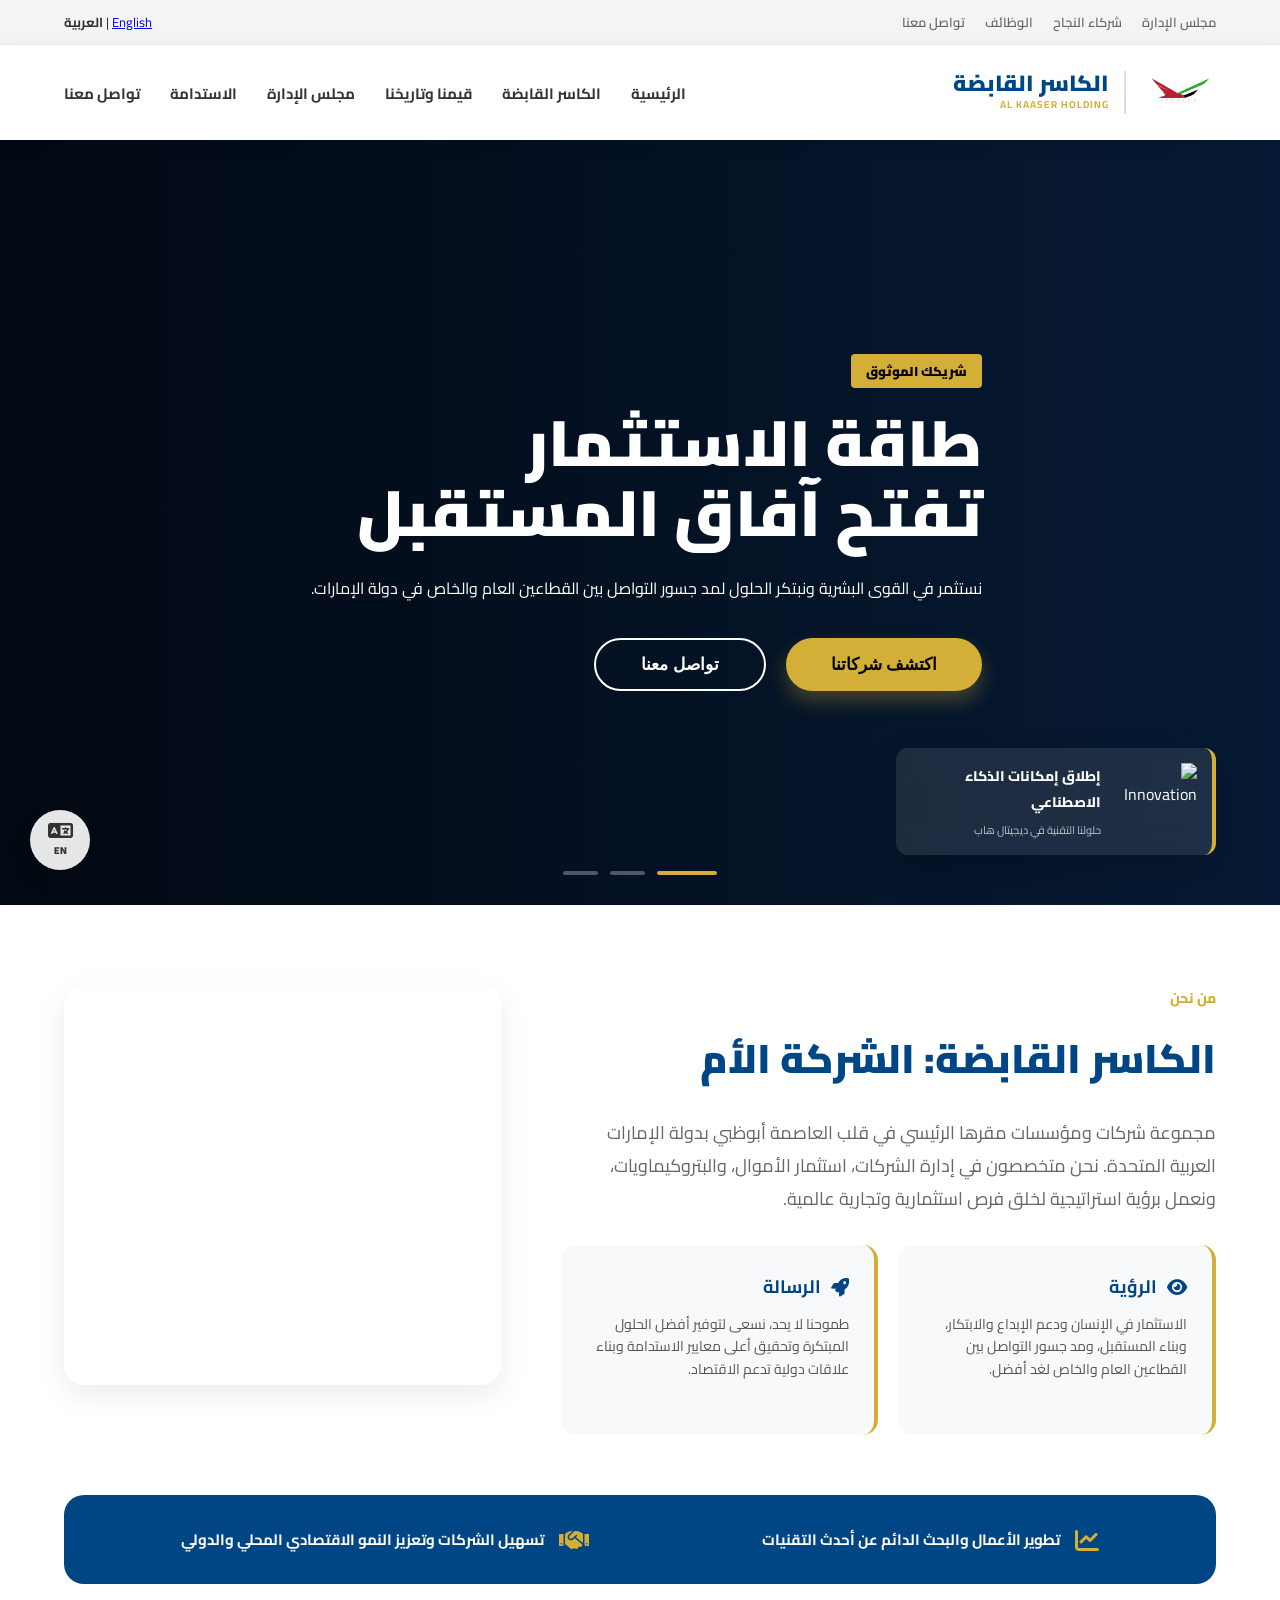
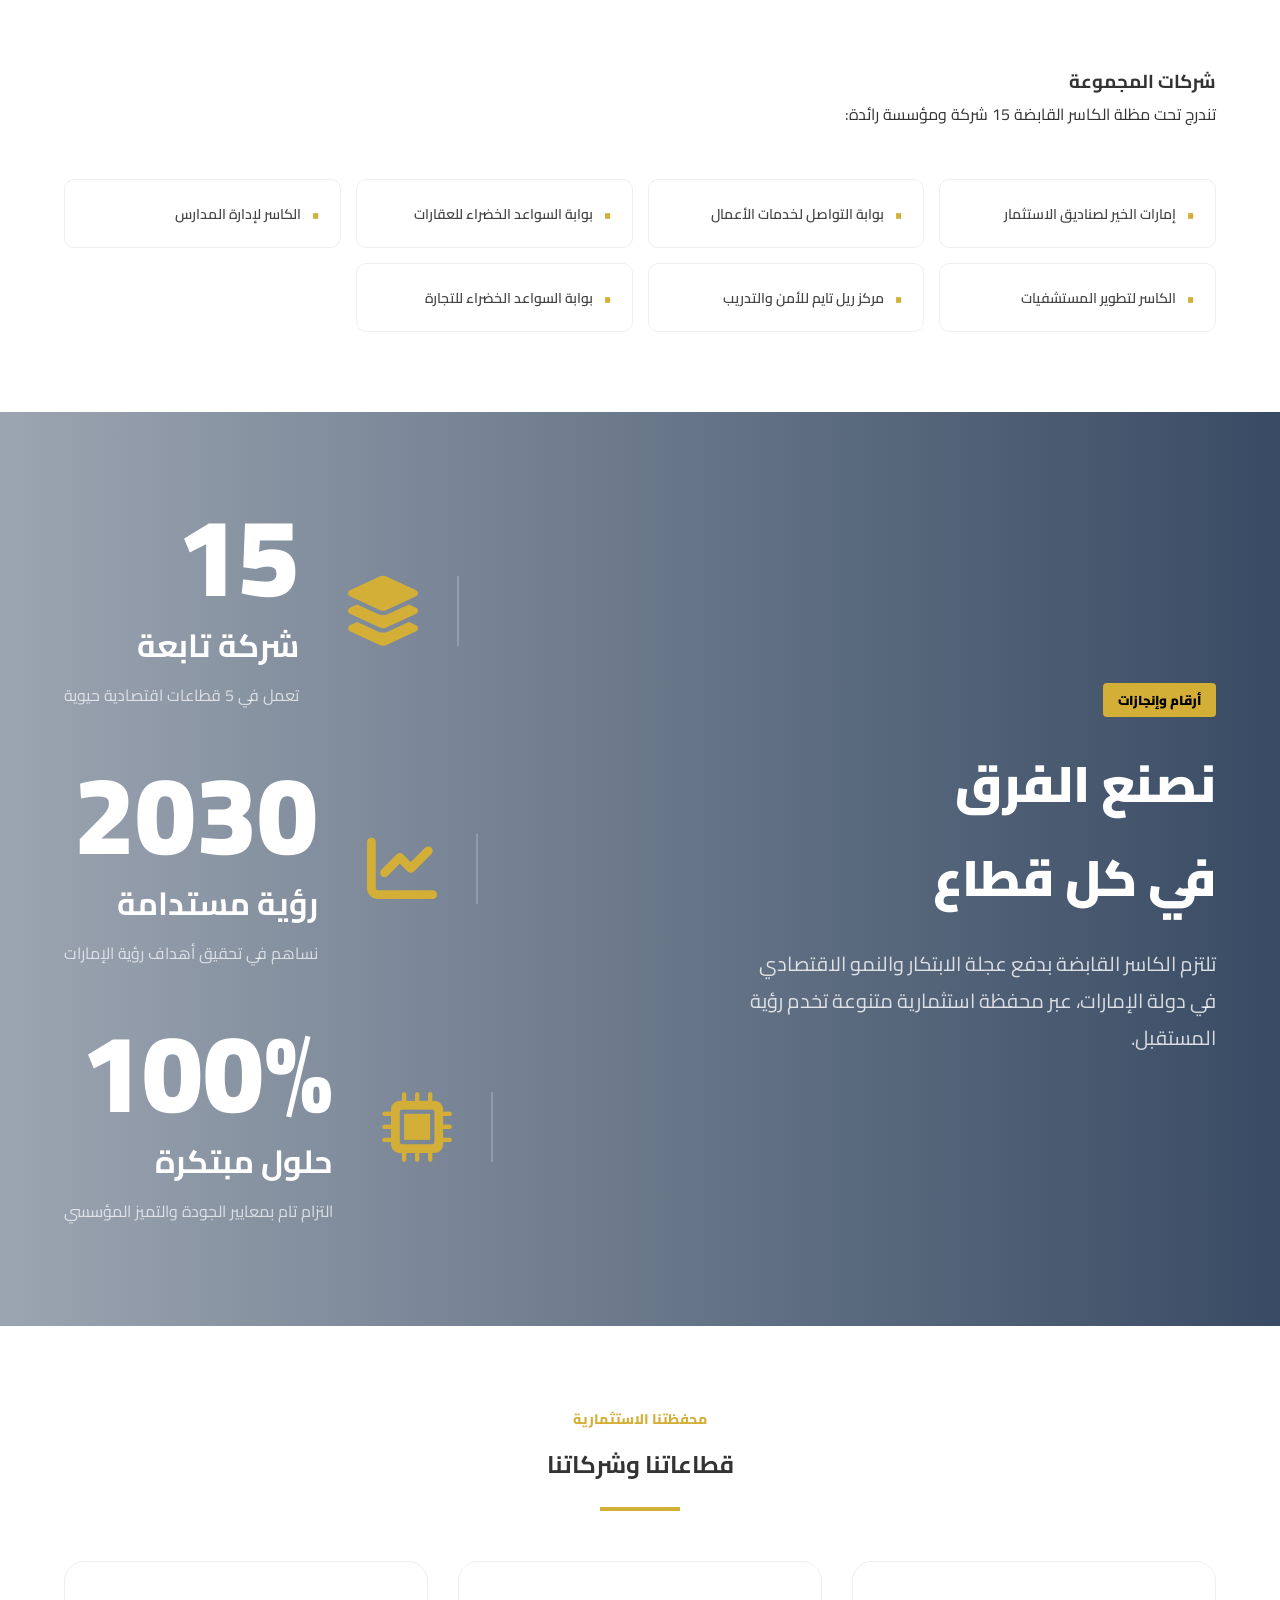
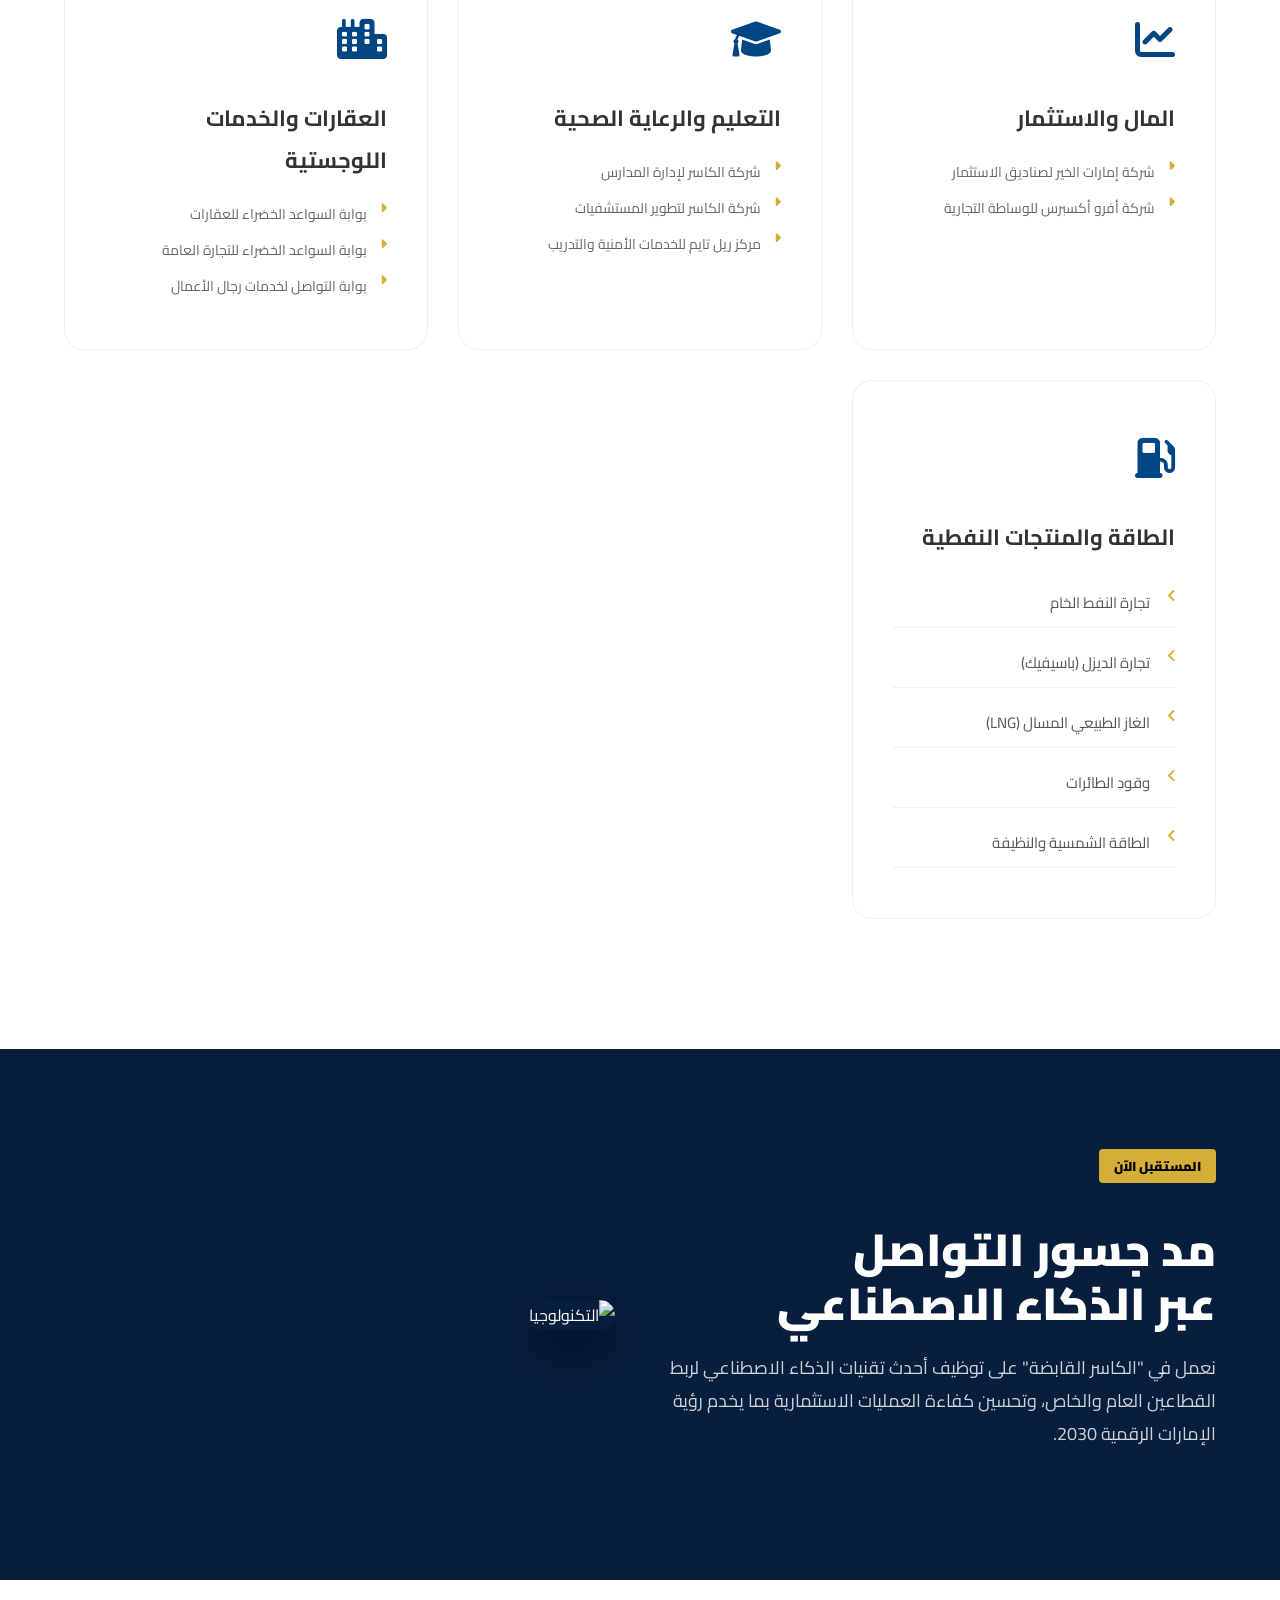
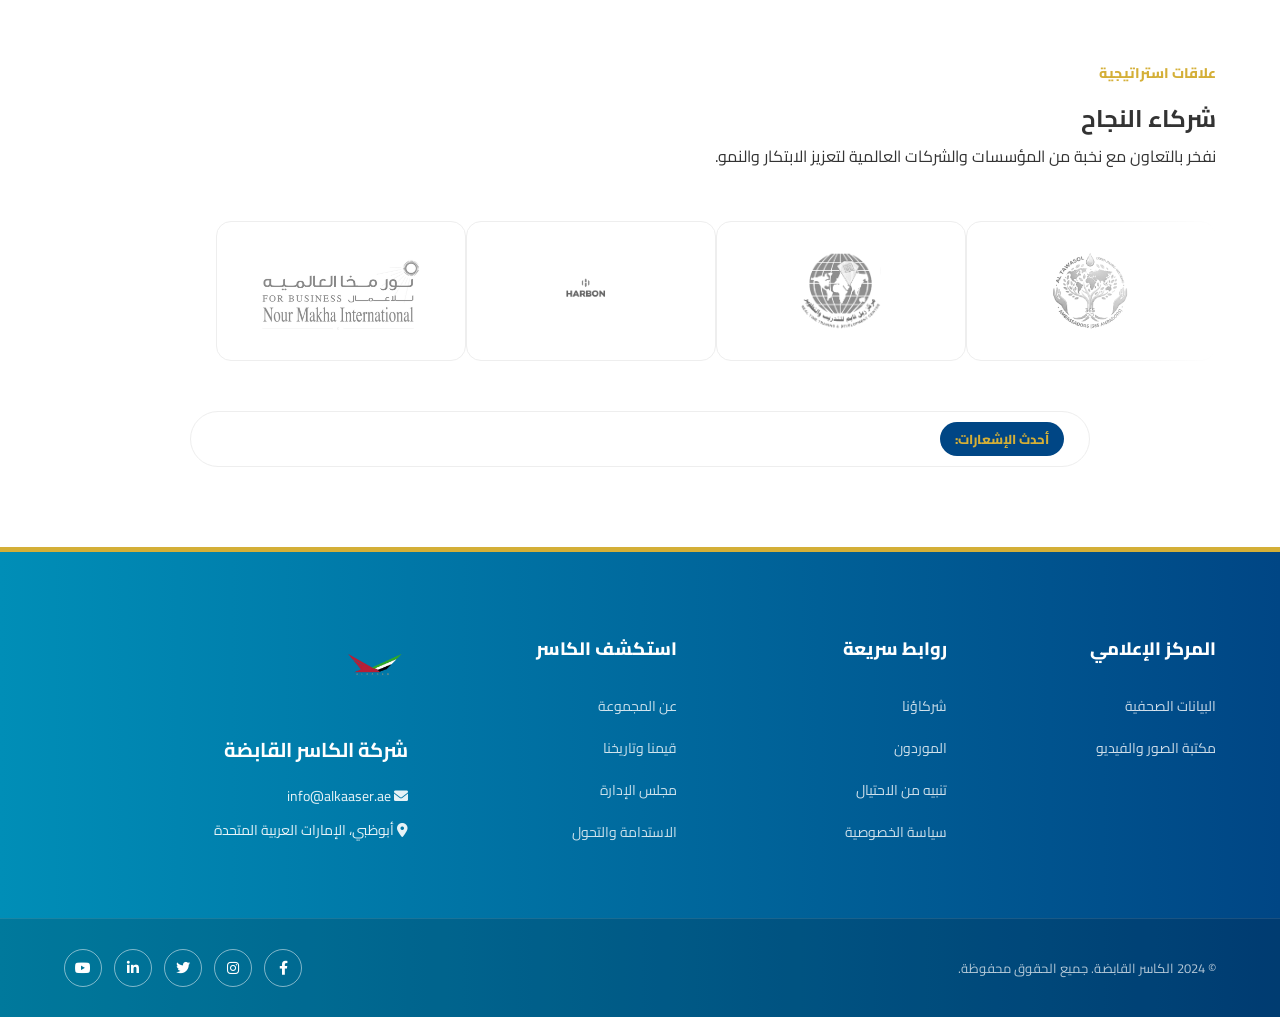
==== commit d225ae41: "message" ====
--- a/index.html
+++ b/index.html
@@ -8,10 +8,15 @@
     <link rel="stylesheet" href="style.css">
     <link href="https://fonts.googleapis.com/css2?family=Cairo:wght@300;400;600;700;900&display=swap" rel="stylesheet">
     <link rel="stylesheet" href="https://cdnjs.cloudflare.com/ajax/libs/font-awesome/6.0.0/css/all.min.css">
-    <style>
-        .lang-section { display: none; }
-        .lang-section.active { display: block; }
-    </style>
+<link rel="preload" as="image" href="https://static.myconnect.ae/-/media/yasconnect/project/ppad/plan-your-visit/famous-landmarks/article-qaw1.jpg">
+<link rel="preload" as="image" href="https://images.unsplash.com/photo-1582672060674-bc2bd808a8b5?auto=format&fit=crop&w=1920&q=80">
+<link rel="preload" as="image" href="https://images.unsplash.com/photo-1518770660439-4636190af475?auto=format&fit=crop&w=1920&q=80">
+  <style>
+    .lang-section { display: none; }
+    .lang-section.active { display: block; }
+    .slide { display: none; opacity: 0; transition: opacity 0.8s ease-in-out; }
+    .slide.active { display: block; opacity: 1; }
+</style>
 </head>
 <body id="main-body">
     <div id="ar-version" class="lang-section active">
@@ -598,28 +603,46 @@
             <span>AR</span>
         </a>
     </div>
-    <script>
-        function switchLang(lang) {
-            const body = document.getElementById('main-body');
-            const html = document.getElementById('main-html');
-            const arSection = document.getElementById('ar-version');
-            const enSection = document.getElementById('en-version');
-            if (lang === 'en') {
-                arSection.classList.remove('active');
-                enSection.classList.add('active');
-                html.setAttribute('lang', 'en');
-                html.setAttribute('dir', 'ltr');
-                body.classList.add('en-version');
-            } else {
-                enSection.classList.remove('active');
-                arSection.classList.add('active');
-                html.setAttribute('lang', 'ar');
-                html.setAttribute('dir', 'rtl');
-                body.classList.remove('en-version');
-            }
+   <script>
+    function switchLang(lang, isFirstLoad = false) {
+        const body = document.getElementById('main-body');
+        const html = document.getElementById('main-html');
+        const arSection = document.getElementById('ar-version');
+        const enSection = document.getElementById('en-version');
+
+        if (lang === 'en') {
+            arSection.classList.remove('active');
+            enSection.classList.add('active');
+            html.setAttribute('lang', 'en');
+            html.setAttribute('dir', 'ltr');
+            body.classList.add('en-version');
+        } else {
+            enSection.classList.remove('active');
+            arSection.classList.add('active');
+            html.setAttribute('lang', 'ar');
+            html.setAttribute('dir', 'rtl');
+            body.classList.remove('en-version');
+        }
+
+        localStorage.setItem('selectedLang', lang);
+        window.dispatchEvent(new CustomEvent('resetSlider'));
+
+        if (!isFirstLoad) {
             window.scrollTo(0, 0);
         }
-    </script>
+    }
+    (function() {
+        const savedLang = localStorage.getItem('selectedLang') || 'ar';
+        const html = document.documentElement;
+        html.setAttribute('lang', savedLang);
+        html.setAttribute('dir', savedLang === 'en' ? 'ltr' : 'rtl');
+    })();
+
+    document.addEventListener('DOMContentLoaded', () => {
+        const savedLang = localStorage.getItem('selectedLang') || 'ar';
+        switchLang(savedLang, true);
+    });
+</script>
     <script src="script.js"></script>
 </body>
 </html>
--- a/style.css
+++ b/style.css
@@ -3538,4 +3538,4 @@
     text-align: left !important;
     padding-right: 0 !important;
     padding-left: 0 !important;
-}+}
